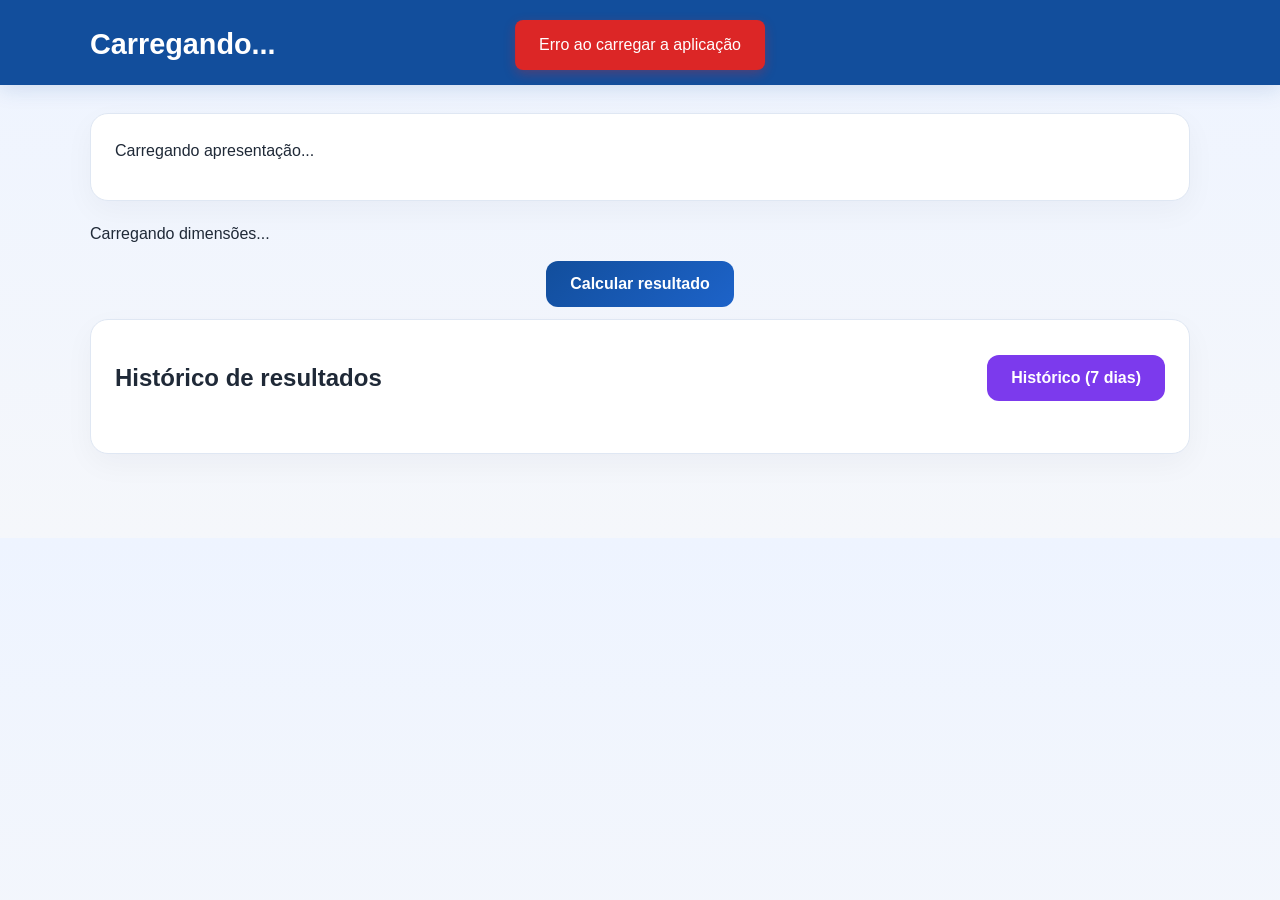
==== templates/index.html @ 53c9e231 "feat(app): add FastAPI app bootstrap" ====
<!DOCTYPE html>
<html lang="pt-BR">
  <head>
    <meta charset="UTF-8" />
    <meta name="viewport" content="width=device-width, initial-scale=1.0" />
    <title>Instrumento de Autodiagnóstico</title>
    <link rel="stylesheet" href="/static/style.css" />
  </head>
  <body>
    <header class="topbar">
      <div class="container">
        <h1 id="pageTitle">Carregando...</h1>
      </div>
    </header>

    <main class="container">
      <!-- Seção de apresentação -->
      <section class="intro card" id="presentationSection">
        <p>Carregando apresentação...</p>
      </section>

      <!-- Formulário de avaliação -->
      <form class="survey-form" id="surveyForm">
        <div id="dimensionsContainer">
          <p>Carregando dimensões...</p>
        </div>

        <div class="actions">
          <button type="submit" class="btn-submit">Calcular resultado</button>
        </div>
      </form>

      <!-- Seção de resultados -->
      <section class="card results-panel hidden" id="resultsPanel">
        <div class="results-header">
          <h2>Resultado por dimensão</h2>
          <div class="result-actions">
            <button class="btn-history" type="button" id="historyBtn">
              Histórico (7 dias)
            </button>
            <button class="btn-pdf" type="button" onclick="window.print()">
              Exportar para PDF
            </button>
          </div>
        </div>

        <div class="results-grid" id="resultsGrid">
          <!-- Resultados renderizados aqui -->
        </div>
      </section>

      <!-- Seção de recomendações -->
      <section class="card recommendations hidden" id="recommendationsPanel">
        <h2>Recomendações</h2>
        <ul id="recommendationsList">
          <!-- Recomendações renderizadas aqui -->
        </ul>
      </section>

      <!-- Histórico de resultados (vazio) -->
      <div class="card history-card" id="emptyHistoryCard">
        <div class="results-header">
          <h2>Histórico de resultados</h2>
          <button class="btn-history" type="button" id="historyBtnEmpty">
            Histórico (7 dias)
          </button>
        </div>
        <div id="historyListEmpty" class="history-list"></div>
      </div>

      <!-- Painel do histórico -->
      <section class="card history-card hidden" id="historyPanel">
        <div class="results-header">
          <h2>Histórico de resultados</h2>
          <button class="btn-pdf" type="button" id="clearHistoryBtn">
            Limpar histórico
          </button>
        </div>
        <div id="historyList" class="history-list"></div>
      </section>
    </main>

    <script src="/static/js/main.js"></script>
  </body>
</html>
---- static/style.css ----
:root {
  --bg: #f5f7fb;
  --panel: #ffffff;
  --primary: #124e9c;
  --primary-soft: #eaf2ff;
  --accent: #f59e0b;
  --text: #1f2937;
  --muted: #6b7280;
  --line: #dfe7f3;
}

* {
  box-sizing: border-box;
}

body {
  margin: 0;
  font-family: Arial, Helvetica, sans-serif;
  background: linear-gradient(180deg, #eef4ff 0%, var(--bg) 100%);
  color: var(--text);
}

.container {
  width: min(1100px, calc(100% - 32px));
  margin: 0 auto;
}

.topbar {
  background: var(--primary);
  color: #fff;
  padding: 28px 0 24px;
  box-shadow: 0 4px 20px rgba(18, 78, 156, 0.15);
}

.topbar h1 {
  margin: 0;
  font-size: clamp(1.8rem, 2vw, 2.5rem);
}

main {
  padding: 28px 0 60px;
}

.card {
  background: var(--panel);
  border: 1px solid var(--line);
  border-radius: 18px;
  box-shadow: 0 10px 30px rgba(15, 23, 42, 0.04);
  padding: 24px;
  margin-bottom: 24px;
}

.intro p {
  margin: 0 0 12px;
  line-height: 1.6;
  color: var(--text);
}

.dimension-block {
  padding: 26px 24px;
}

.dimension-header {
  display: flex;
  justify-content: space-between;
  align-items: center;
  gap: 16px;
  margin-bottom: 20px;
  border-bottom: 1px solid var(--line);
  padding-bottom: 14px;
}

.dimension-header h2 {
  margin: 0;
  font-size: 1.25rem;
}

.scale-legend {
  display: flex;
  flex-wrap: wrap;
  align-items: center;
  gap: 8px 12px;
  background: var(--primary-soft);
  border: 1px solid var(--line);
  border-radius: 12px;
  padding: 12px 16px;
  margin-bottom: 22px;
  color: var(--text);
  font-size: 0.92rem;
}

.scale-legend strong {
  color: var(--primary);
}

.scale-legend span {
  white-space: nowrap;
}

.score-badge {
  background: var(--primary-soft);
  color: var(--primary);
  border-radius: 999px;
  padding: 8px 12px;
  font-weight: 700;
  font-size: 0.82rem;
}

.question-item {
  display: grid;
  grid-template-columns: minmax(0, 1.6fr) minmax(240px, 0.9fr);
  gap: 18px;
  align-items: center;
  padding: 16px 0;
  border-bottom: 1px solid var(--line);
}

.question-item:last-child {
  border-bottom: 0;
}

.question-text {
  display: flex;
  gap: 8px;
  line-height: 1.5;
  color: var(--text);
}

.options {
  display: grid;
  grid-template-columns: repeat(5, minmax(52px, 1fr));
  gap: 8px;
}

.options label {
  display: flex;
  flex-direction: column;
  align-items: center;
  justify-content: center;
  gap: 6px;
  padding: 10px 8px;
  border: 1px solid var(--line);
  border-radius: 10px;
  background: #fafcff;
  cursor: pointer;
  transition: 0.2s ease;
}

.options input {
  accent-color: var(--primary);
}

.options label:hover {
  border-color: var(--primary);
  background: var(--primary-soft);
}

.actions {
  display: flex;
  justify-content: center;
  margin-top: 18px;
}

button {
  border: none;
  background: linear-gradient(135deg, var(--primary), #1d63c9);
  color: white;
  font-size: 1rem;
  font-weight: 700;
  border-radius: 12px;
  padding: 14px 24px;
  cursor: pointer;
  transition: transform 0.15s ease;
}

button:hover {
  transform: translateY(-1px);
}

.btn-pdf {
  background: #0f766e;
}

.btn-history {
  background: #7c3aed;
}

.result-actions {
  display: flex;
  gap: 12px;
  align-items: center;
}

.results-header {
  display: flex;
  justify-content: space-between;
  align-items: center;
  gap: 16px;
  margin-bottom: 18px;
}

.results-grid {
  display: grid;
  grid-template-columns: repeat(auto-fit, minmax(220px, 1fr));
  gap: 18px;
}

.result-item {
  display: flex;
  flex-direction: column;
  gap: 6px;
  background: #f8fbff;
  border: 1px solid var(--line);
  border-radius: 12px;
  padding: 18px;
}

.result-item .label {
  font-size: 0.82rem;
  color: var(--muted);
}

.result-item strong {
  font-size: 1.7rem;
  color: var(--primary);
}

.result-item small {
  font-size: 0.85rem;
  color: #0f172a;
}

.recommendations ul {
  margin: 0;
  padding-left: 20px;
  display: grid;
  gap: 12px;
  line-height: 1.6;
}

.history-card {
  margin-top: 12px;
}

.hidden {
  display: none;
}

.history-list {
  display: grid;
  gap: 12px;
}

.history-item {
  border: 1px solid var(--line);
  border-radius: 12px;
  padding: 14px 16px;
  background: #f8fafc;
}

.history-date {
  font-weight: 700;
  margin-bottom: 8px;
  color: var(--primary);
}

/* Estilos para referências */
.referencia {
  display: block;
  font-size: 0.75rem;
  color: var(--muted);
  margin-top: 4px;
  font-style: italic;
}

/* Estilos para mensagens de erro */
.error-message {
  position: fixed;
  top: 20px;
  left: 50%;
  transform: translateX(-50%);
  background: #dc2626;
  color: white;
  padding: 16px 24px;
  border-radius: 8px;
  box-shadow: 0 4px 12px rgba(220, 38, 38, 0.3);
  z-index: 9999;
  font-weight: 500;
  animation: slideDown 0.3s ease-out;
}

@keyframes slideDown {
  from {
    opacity: 0;
    transform: translateX(-50%) translateY(-20px);
  }
  to {
    opacity: 1;
    transform: translateX(-50%) translateY(0);
  }
}

/* Melhorias responsivas */
@media (max-width: 768px) {
  .question-item {
    grid-template-columns: 1fr;
  }

  .options {
    grid-template-columns: repeat(5, 1fr);
  }

  .result-actions {
    flex-direction: column;
  }

  button {
    padding: 12px 20px;
    font-size: 0.95rem;
  }

  .results-grid {
    grid-template-columns: 1fr;
  }

  .dimension-header {
    flex-direction: column;
    align-items: flex-start;
  }
}

/* Classe para texto vazio */
.empty-history {
  text-align: center;
  color: var(--muted);
  padding: 20px;
  font-style: italic;
}

.history-item ul {
  margin: 0;
  padding-left: 18px;
  display: grid;
  gap: 6px;
}

.empty-history {
  margin: 0;
  color: var(--muted);
}

@media (max-width: 720px) {
  .question-item {
    grid-template-columns: 1fr;
  }

  .dimension-header,
  .results-header,
  .result-actions {
    flex-direction: column;
    align-items: flex-start;
  }
}

@media print {
  body {
    background: white;
  }

  .topbar,
  .survey-form,
  .btn-pdf,
  .actions {
    display: none !important;
  }

  .card {
    box-shadow: none;
    border: 1px solid #ddd;
    page-break-inside: avoid;
  }
}
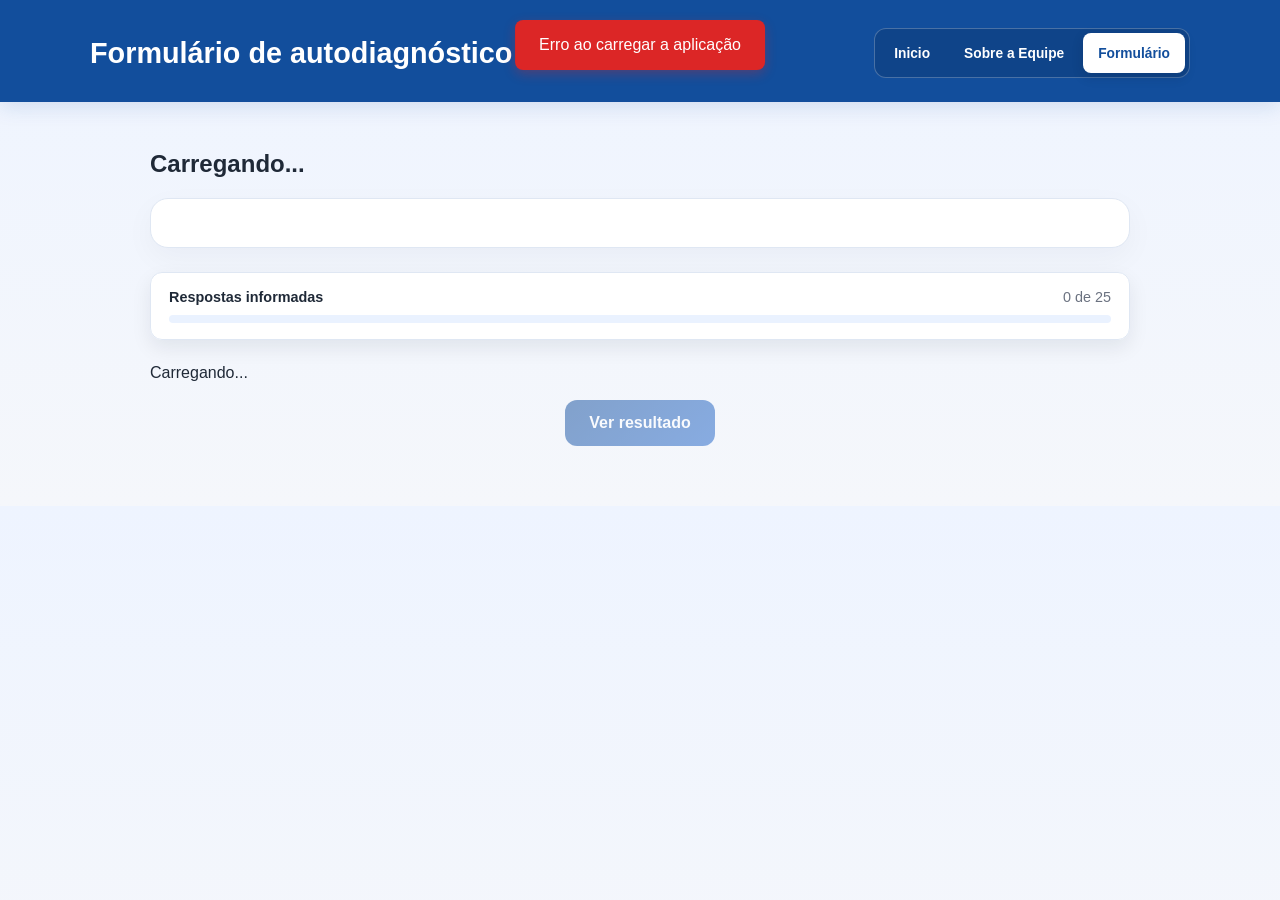
==== commit 9eaa8d9c: "feat(app): adicionar páginas de equipe e projeto, incluir imagens e atualizar estrutura do HTML" ====
--- a/templates/index.html
+++ b/templates/index.html
@@ -3,83 +3,88 @@
   <head>
     <meta charset="UTF-8" />
     <meta name="viewport" content="width=device-width, initial-scale=1.0" />
-    <title>Instrumento de Autodiagnóstico</title>
+    <title>Formulario | Autodiagnóstico de Liderança</title>
     <link rel="stylesheet" href="/static/style.css" />
   </head>
   <body>
     <header class="topbar">
-      <div class="container">
-        <h1 id="pageTitle">Carregando...</h1>
+      <div class="container topbar-row">
+        <div>
+          <h1>Formulário de autodiagnóstico</h1>
+        </div>
+        <nav class="page-nav">
+          <a href="/projeto">Inicio</a>
+          <a href="/equipe">Sobre a Equipe</a>
+          <a href="/autodiagnostico" aria-current="page">Formulário</a>
+        </nav>
       </div>
     </header>
-
-    <main class="container">
-      <!-- Seção de apresentação -->
-      <section class="intro card" id="presentationSection">
-        <p>Carregando apresentação...</p>
-      </section>
-
-      <!-- Formulário de avaliação -->
-      <form class="survey-form" id="surveyForm">
-        <div id="dimensionsContainer">
-          <p>Carregando dimensões...</p>
-        </div>
-
-        <div class="actions">
-          <button type="submit" class="btn-submit">Calcular resultado</button>
-        </div>
-      </form>
-
-      <!-- Seção de resultados -->
-      <section class="card results-panel hidden" id="resultsPanel">
-        <div class="results-header">
-          <h2>Resultado por dimensão</h2>
-          <div class="result-actions">
-            <button class="btn-history" type="button" id="historyBtn">
-              Histórico (7 dias)
-            </button>
-            <button class="btn-pdf" type="button" onclick="window.print()">
-              Exportar para PDF
+    <main class="container content-main">
+      <section class="form-session">
+        <h2 id="pageTitle">Carregando...</h2>
+        <section class="intro card" id="presentationSection"></section>
+        <form class="survey-form" id="surveyForm">
+          <div class="survey-progress" aria-live="polite">
+            <div class="progress-copy">
+              <strong>Respostas informadas</strong>
+              <span id="progressLabel">0 de 25</span>
+            </div>
+            <div class="progress-track" aria-hidden="true">
+              <span id="progressBar"></span>
+            </div>
+          </div>
+          <div id="dimensionsContainer">
+            <p>Carregando...</p>
+          </div>
+          <div class="actions">
+            <button type="submit" class="btn-submit" id="submitButton" disabled>
+              Ver resultado
             </button>
           </div>
-        </div>
-
-        <div class="results-grid" id="resultsGrid">
-          <!-- Resultados renderizados aqui -->
-        </div>
+        </form>
+        <section class="card results-panel hidden" id="resultsPanel" aria-live="polite">
+          <div class="results-header">
+            <div>
+              <p class="eyebrow">Panorama</p>
+              <h2>Resultado por dimensão</h2>
+            </div>
+            <button class="btn-secondary" type="button" id="restartButton">
+              Reiniciar
+            </button>
+          </div>
+          <div class="results-layout">
+            <div class="results-grid" id="resultsGrid"></div>
+            <div class="radar-wrap">
+              <canvas id="radarChart" width="520" height="420" aria-label="Gráfico radar das médias por dimensão"></canvas>
+            </div>
+          </div>
+          <div class="notice" id="natureNotice"></div>
+          <div class="result-actions">
+            <button class="btn-pdf" type="button" id="pdfButton">Exportar PDF</button>
+            <button class="btn-history" type="button" id="historyButton">Ver histórico</button>
+          </div>
+        </section>
+        <section class="card recommendations hidden" id="recommendationsPanel">
+          <p class="eyebrow">Próximos passos</p>
+          <h2>Sugestões de Desenvolvimento</h2>
+          <div id="recommendationsList"></div>
+        </section>
+        <section class="card history-card hidden" id="historyPanel">
+          <div class="results-header">
+            <div>
+              <p class="eyebrow">Registro local</p>
+              <h2>Histórico de testes</h2>
+            </div>
+            <button class="btn-secondary" type="button" id="clearHistoryButton">Limpar histórico</button>
+          </div>
+          <div class="history-list" id="historyList"></div>
+        </section>
+        <section class="print-report" id="printReport" aria-hidden="true">
+          <h1 id="printReportTitle"></h1>
+          <canvas id="printRadarChart" width="720" height="520" aria-label="Gráfico radar das médias por dimensão"></canvas>
+          <div id="printRecommendationsList"></div>
+        </section>
       </section>
-
-      <!-- Seção de recomendações -->
-      <section class="card recommendations hidden" id="recommendationsPanel">
-        <h2>Recomendações</h2>
-        <ul id="recommendationsList">
-          <!-- Recomendações renderizadas aqui -->
-        </ul>
-      </section>
-
-      <!-- Histórico de resultados (vazio) -->
-      <div class="card history-card" id="emptyHistoryCard">
-        <div class="results-header">
-          <h2>Histórico de resultados</h2>
-          <button class="btn-history" type="button" id="historyBtnEmpty">
-            Histórico (7 dias)
-          </button>
-        </div>
-        <div id="historyListEmpty" class="history-list"></div>
-      </div>
-
-      <!-- Painel do histórico -->
-      <section class="card history-card hidden" id="historyPanel">
-        <div class="results-header">
-          <h2>Histórico de resultados</h2>
-          <button class="btn-pdf" type="button" id="clearHistoryBtn">
-            Limpar histórico
-          </button>
-        </div>
-        <div id="historyList" class="history-list"></div>
-      </section>
-    </main>
-
-    <script src="/static/js/main.js"></script>
+    </main><script src="/static/js/main.js"></script>
   </body>
-</html>+</html>
--- a/static/style.css
+++ b/static/style.css
@@ -58,6 +58,7 @@
 
 .dimension-block {
   padding: 26px 24px;
+  border-top: 4px solid var(--primary);
 }
 
 .dimension-header {
@@ -107,6 +108,10 @@
 }
 
 .question-item {
+  min-width: 0;
+  margin: 0;
+  border: 0;
+  border-bottom: 1px solid var(--line);
   display: grid;
   grid-template-columns: minmax(0, 1.6fr) minmax(240px, 0.9fr);
   gap: 18px;
@@ -119,46 +124,128 @@
   border-bottom: 0;
 }
 
-.question-text {
-  display: flex;
-  gap: 8px;
-  line-height: 1.5;
-  color: var(--text);
-}
-
-.options {
-  display: grid;
-  grid-template-columns: repeat(5, minmax(52px, 1fr));
-  gap: 8px;
-}
-
 .options label {
-  display: flex;
+  position: relative;
+  display: flex;
+  width: 100%;
+  min-height: 68px;
+  padding: 8px 6px;
+  line-height: 1.3;
   flex-direction: column;
   align-items: center;
   justify-content: center;
   gap: 6px;
-  padding: 10px 8px;
-  border: 1px solid var(--line);
-  border-radius: 10px;
-  background: #fafcff;
+  border: 1px solid #d6e0ef;
+  border-radius: 12px;
+  background: linear-gradient(180deg, #ffffff 0%, #f7faff 100%);
   cursor: pointer;
-  transition: 0.2s ease;
+  transition: border-color 0.2s ease, background 0.2s ease, transform 0.2s ease, box-shadow 0.2s ease;
+}
+
+.options {
+  display: grid;
+  grid-template-columns: repeat(5, minmax(0, 1fr));
+  gap: 8px;
+}
+
+.options label:has(input:checked) {
+  border-color: var(--primary);
+  background: var(--primary);
+  color: white;
+  box-shadow: 0 6px 14px rgba(18, 78, 156, 0.22);
+}
+
+.options label span {
+  display: grid;
+  place-items: center;
+  width: 24px;
+  height: 24px;
+  border: 1px solid #b9cbe5;
+  border-radius: 50%;
+  background: #edf4ff;
+  color: var(--primary);
+  font-size: 0.85rem;
+  font-weight: 800;
+}
+
+.options label:has(input:checked) span {
+  border-color: rgba(255, 255, 255, 0.7);
+  background: white;
+  color: var(--primary);
+}
+
+.options label:has(input:checked) small {
+  color: rgba(255, 255, 255, 0.88);
 }
 
 .options input {
-  accent-color: var(--primary);
+  position: absolute;
+  width: 1px;
+  height: 1px;
+  opacity: 0;
+}
+
+.options label:focus-within {
+  outline: 3px solid rgba(245, 158, 11, 0.35);
+  outline-offset: 2px;
 }
 
 .options label:hover {
   border-color: var(--primary);
   background: var(--primary-soft);
+  transform: translateY(-2px);
+  box-shadow: 0 5px 12px rgba(18, 78, 156, 0.1);
+}
+
+.options label:has(input:checked):hover {
+  background: var(--primary);
 }
 
 .actions {
   display: flex;
   justify-content: center;
   margin-top: 18px;
+}
+
+.survey-progress {
+  position: sticky;
+  top: 12px;
+  z-index: 5;
+  margin: 0 0 24px;
+  padding: 16px 18px;
+  border: 1px solid var(--line);
+  border-radius: 12px;
+  background: rgba(255, 255, 255, 0.96);
+  box-shadow: 0 8px 20px rgba(15, 23, 42, 0.08);
+  backdrop-filter: blur(8px);
+}
+
+.progress-copy {
+  display: flex;
+  justify-content: space-between;
+  gap: 16px;
+  margin-bottom: 10px;
+  font-size: 0.9rem;
+}
+
+.progress-copy span {
+  color: var(--muted);
+}
+
+.progress-track {
+  height: 8px;
+  overflow: hidden;
+  border-radius: 999px;
+  background: var(--primary-soft);
+}
+
+.progress-track span {
+  display: block;
+  width: 0;
+  height: 100%;
+  border-radius: inherit;
+  background: var(--accent);
+  transition: width 0.2s ease;
 }
 
 button {
@@ -308,6 +395,17 @@
 
   .options {
     grid-template-columns: repeat(5, 1fr);
+    gap: 5px;
+  }
+
+  .options label {
+    min-height: 62px;
+    padding: 6px 3px;
+    font-size: 0.78rem;
+  }
+
+  .options label small {
+    font-size: 0.62rem;
   }
 
   .result-actions {
@@ -349,6 +447,34 @@
   color: var(--muted);
 }
 
+.print-report {
+  display: none;
+}
+
+.print-report h1 {
+  margin: 0 0 28px;
+  color: #124e9c;
+  font-size: 1.8rem;
+}
+
+.print-report canvas {
+  display: block;
+  width: 100%;
+  max-width: 720px;
+  height: auto;
+  margin: 0 auto 28px;
+}
+
+.print-report .suggestion {
+  border-bottom: 1px solid #dfe7f3;
+  padding: 12px 0;
+  page-break-inside: avoid;
+}
+
+.print-report .suggestion h3 {
+  margin: 0 0 6px;
+}
+
 @media (max-width: 720px) {
   .question-item {
     grid-template-columns: 1fr;
@@ -369,14 +495,421 @@
 
   .topbar,
   .survey-form,
-  .btn-pdf,
-  .actions {
+  .results-panel,
+  .recommendations,
+  .history-card {
     display: none !important;
   }
 
-  .card {
-    box-shadow: none;
-    border: 1px solid #ddd;
-    page-break-inside: avoid;
-  }
-}
+  .content-main,
+  .container,
+  .form-session {
+    width: 100%;
+    max-width: none;
+    margin: 0;
+    padding: 0;
+  }
+
+  .print-report {
+    display: block;
+    color: #1f2937;
+  }
+}
+
+.topbar-row {
+  display: flex;
+  justify-content: space-between;
+  align-items: center;
+  gap: 24px;
+}
+
+.eyebrow {
+  margin: 0 0 8px;
+  color: var(--accent);
+  font-size: 0.76rem;
+  font-weight: 800;
+  letter-spacing: 0.08em;
+  text-transform: uppercase;
+}
+
+.back-link {
+  color: white;
+  font-weight: 700;
+  text-decoration: none;
+  white-space: nowrap;
+}
+
+.page-nav {
+  display: flex;
+  flex-shrink: 0;
+  gap: 4px;
+  padding: 4px;
+  border: 1px solid rgba(255, 255, 255, 0.24);
+  border-radius: 12px;
+  background: rgba(0, 0, 0, 0.12);
+}
+
+.page-nav a {
+  display: inline-flex;
+  align-items: center;
+  justify-content: center;
+  min-height: 40px;
+  padding: 0 15px;
+  border-radius: 8px;
+  color: white;
+  font-size: 0.86rem;
+  font-weight: 700;
+  text-decoration: none;
+  transition: background 0.15s ease, color 0.15s ease, transform 0.15s ease;
+}
+
+.page-nav a:hover {
+  background: rgba(255, 255, 255, 0.14);
+  transform: translateY(-1px);
+}
+
+.page-nav a[aria-current="page"] {
+  background: #fff;
+  color: var(--primary);
+  box-shadow: 0 4px 12px rgba(15, 23, 42, 0.16);
+}
+
+.session {
+  padding: 48px 0;
+  scroll-margin-top: 20px;
+}
+
+.session > h2 {
+  margin: 0 0 24px;
+  color: var(--primary);
+  font-size: clamp(1.7rem, 4vw, 2.5rem);
+}
+
+.project-session {
+  padding-top: 56px;
+}
+
+.project-session > .btn-submit {
+  margin-top: 8px;
+}
+
+.page-actions {
+  display: flex;
+  flex-wrap: wrap;
+  gap: 14px;
+  align-items: center;
+  margin-top: 36px;
+  padding-top: 24px;
+  border-top: 1px solid var(--line);
+}
+
+.page-actions a {
+  min-width: 190px;
+  padding: 14px 22px;
+  border-radius: 10px;
+  text-align: center;
+  transition: transform 0.15s ease, box-shadow 0.15s ease;
+}
+
+.page-actions a:hover {
+  transform: translateY(-2px);
+  box-shadow: 0 8px 18px rgba(15, 23, 42, 0.12);
+}
+
+.section-lead {
+  max-width: 680px;
+  line-height: 1.7;
+}
+
+.team-session {
+  border-top: 1px solid var(--line);
+  border-bottom: 1px solid var(--line);
+}
+
+.team-grid {
+  display: grid;
+  gap: 20px;
+  margin-top: 32px;
+}
+
+.team-member {
+  display: grid;
+  grid-template-columns: 150px minmax(0, 1fr);
+  align-items: center;
+  gap: 28px;
+  padding: 28px;
+  border: 1px solid var(--line);
+  border-radius: 4px;
+  background: var(--panel);
+}
+
+.team-member h3 {
+  margin: 16px 0 4px;
+  color: var(--primary);
+}
+
+.team-member h2 {
+  margin: 0 0 6px;
+  color: var(--primary);
+  font-size: 1.45rem;
+}
+
+.team-member p {
+  margin: 0;
+  color: var(--muted);
+}
+
+.member-role {
+  font-size: 1.05rem;
+  margin-bottom: 18px !important;
+}
+
+.member-bio {
+  max-width: 670px;
+  line-height: 1.55;
+}
+
+[contenteditable="true"] {
+  outline: 2px dashed transparent;
+  outline-offset: 4px;
+  transition: outline-color 0.15s ease;
+}
+
+[contenteditable="true"]:hover,
+[contenteditable="true"]:focus {
+  outline-color: var(--accent);
+}
+
+.portrait {
+  display: grid;
+  place-items: center;
+  width: min(100%, 180px);
+  aspect-ratio: 1;
+  margin: 0;
+  overflow: hidden;
+  border: 2px dashed var(--primary);
+  border-radius: 50%;
+  background: var(--primary-soft);
+  color: var(--primary);
+  cursor: pointer;
+  font-size: 0.85rem;
+  font-weight: 700;
+  text-align: center;
+}
+
+.member-social {
+  display: flex;
+  gap: 10px;
+  margin-top: 20px;
+}
+
+.member-social a {
+  display: inline-grid;
+  place-items: center;
+  width: 40px;
+  height: 40px;
+  border: 1px solid #7b8794;
+  border-radius: 50%;
+  color: #7b8794;
+  font-size: 0.78rem;
+  font-weight: 700;
+  text-decoration: none;
+  transition: background 0.15s ease, color 0.15s ease;
+}
+
+.member-social a:hover {
+  background: var(--primary);
+  border-color: var(--primary);
+  color: white;
+}
+
+.portrait input {
+  position: absolute;
+  width: 1px;
+  height: 1px;
+  opacity: 0;
+}
+
+.portrait.has-image {
+  border-style: solid;
+  background-position: center;
+  background-size: cover;
+}
+
+.portrait.has-image span {
+  display: none;
+}
+
+.content-main {
+  max-width: 980px;
+}
+
+.content-article {
+  background: var(--panel);
+  border-left: 4px solid var(--accent);
+  padding: 34px clamp(22px, 5vw, 64px);
+  margin-bottom: 24px;
+}
+
+.content-article h2 {
+  margin: 34px 0 12px;
+  color: var(--primary);
+  font-size: 1.45rem;
+}
+
+.content-article p,
+.content-article li {
+  line-height: 1.75;
+}
+
+.content-article ul {
+  padding-left: 22px;
+}
+
+.cta-wrap {
+  margin: 38px 0 0;
+  text-align: center;
+}
+
+.btn-submit {
+  display: inline-block;
+  background: linear-gradient(135deg, var(--primary), #1d63c9);
+  color: white;
+  font-weight: 700;
+  text-decoration: none;
+}
+
+button:disabled {
+  cursor: not-allowed;
+  opacity: 0.5;
+  transform: none;
+}
+
+.btn-secondary {
+  background: transparent;
+  border: 1px solid var(--primary);
+  color: var(--primary);
+  font-weight: 700;
+  text-decoration: none;
+}
+
+.question-item legend {
+  display: block;
+  width: 100%;
+  line-height: 1.55;
+}
+
+.question-item legend small {
+  display: block;
+  margin-top: 8px;
+  color: var(--muted);
+  font-size: 0.78rem;
+  font-style: italic;
+  font-weight: normal;
+}
+
+.results-layout {
+  display: grid;
+  grid-template-columns: minmax(0, 1fr) minmax(320px, 0.9fr);
+  align-items: center;
+  gap: 24px;
+}
+
+.radar-wrap {
+  min-width: 0;
+  text-align: center;
+}
+
+.radar-wrap canvas {
+  display: block;
+  width: 100%;
+  height: auto;
+}
+
+.notice {
+  margin-top: 20px;
+  border-left: 4px solid var(--accent);
+  background: #fff7e8;
+  padding: 16px 18px;
+  line-height: 1.6;
+}
+
+.notice p {
+  margin-bottom: 0;
+}
+
+.suggestion {
+  border-top: 1px solid var(--line);
+  padding: 18px 0;
+}
+
+.suggestion h3 {
+  margin: 0 0 8px;
+  color: var(--primary);
+  font-size: 1rem;
+}
+
+.suggestion p {
+  margin: 0;
+  line-height: 1.6;
+}
+
+.references-block {
+  margin: 24px 0 48px;
+  background: var(--panel);
+  border: 1px solid var(--line);
+  padding: 18px 22px;
+}
+
+.references-block summary {
+  color: var(--primary);
+  cursor: pointer;
+  font-weight: 800;
+}
+
+.references-block ol {
+  display: grid;
+  gap: 10px;
+  line-height: 1.5;
+  padding-left: 22px;
+}
+
+@media (max-width: 720px) {
+  .topbar-row,
+  .results-layout {
+    display: block;
+  }
+
+  .page-nav {
+    width: 100%;
+    margin-top: 18px;
+  }
+
+  .page-nav a {
+    flex: 1;
+    padding: 0 8px;
+    font-size: 0.8rem;
+  }
+
+  .back-link {
+    display: inline-block;
+    margin-top: 18px;
+  }
+
+  .radar-wrap {
+    margin-top: 24px;
+  }
+
+  .team-grid {
+    grid-template-columns: 1fr;
+  }
+
+  .team-member {
+    grid-template-columns: 1fr;
+    gap: 20px;
+  }
+
+  .portrait {
+    margin: 0 auto;
+  }
+}
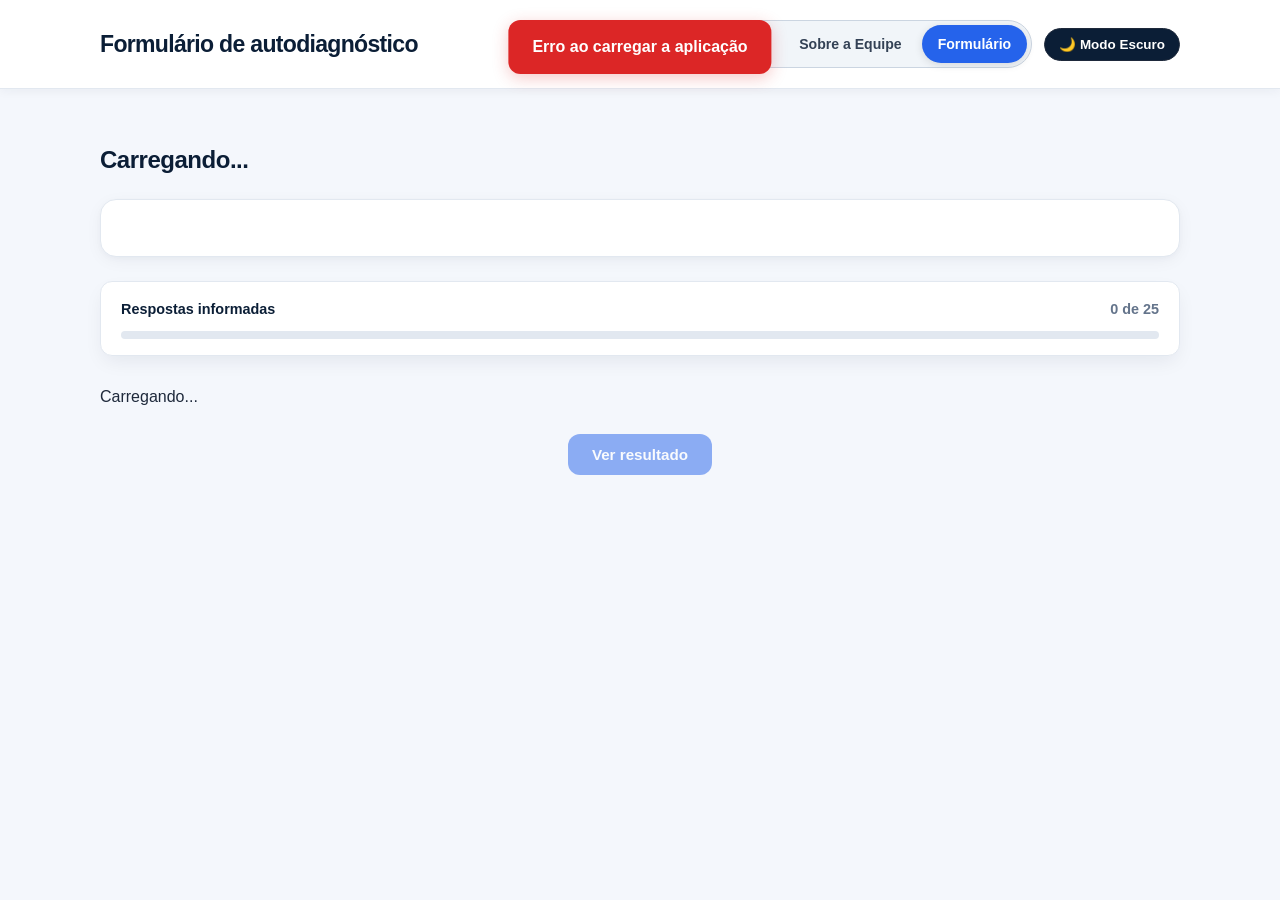
==== commit c4b33ec0: "feat: implement site-wide theme toggle and add UI documentation for styling and templates" ====
--- a/templates/index.html
+++ b/templates/index.html
@@ -1,90 +1,111 @@
 <!DOCTYPE html>
 <html lang="pt-BR">
-  <head>
-    <meta charset="UTF-8" />
-    <meta name="viewport" content="width=device-width, initial-scale=1.0" />
-    <title>Formulario | Autodiagnóstico de Liderança</title>
-    <link rel="stylesheet" href="/static/style.css" />
-  </head>
-  <body>
-    <header class="topbar">
-      <div class="container topbar-row">
-        <div>
-          <h1>Formulário de autodiagnóstico</h1>
+
+<head>
+  <meta charset="UTF-8" />
+  <meta name="viewport" content="width=device-width, initial-scale=1.0" />
+  <title>Formulario | Autodiagnóstico de Liderança</title>
+  <link rel="preconnect" href="https://fonts.googleapis.com">
+  <link rel="preconnect" href="https://fonts.gstatic.com" crossorigin>
+  <link rel="stylesheet" href="/static/style.css" />
+  <script>
+    (function () {
+      var savedTheme = localStorage.getItem('theme');
+      if (savedTheme) {
+        document.documentElement.setAttribute('data-theme', savedTheme);
+      } else if (window.matchMedia && window.matchMedia('(prefers-color-scheme: dark)').matches) {
+        document.documentElement.setAttribute('data-theme', 'dark');
+      }
+    })();
+  </script>
+</head>
+
+<body>
+  <header class="topbar">
+    <div class="container topbar-row">
+      <div>
+        <h1>Formulário de autodiagnóstico</h1>
+      </div>
+      <div class="topbar-actions">
+        <nav class="page-nav">
+          <a href="/inicio">Inicio</a>
+          <a href="/equipe">Sobre a Equipe</a>
+          <a href="/formulario" aria-current="page">Formulário</a>
+        </nav>
+        <button id="themeToggle" class="theme-toggle" type="button" aria-label="Alternar tema">🌙 Modo Escuro</button>
+      </div>
+    </div>
+  </header>
+  <main class="container content-main">
+    <section class="form-session">
+      <h2 id="pageTitle">Carregando...</h2>
+      <section class="intro card" id="presentationSection"></section>
+      <form class="survey-form" id="surveyForm">
+        <div class="survey-progress" aria-live="polite">
+          <div class="progress-copy">
+            <strong>Respostas informadas</strong>
+            <span id="progressLabel">0 de 25</span>
+          </div>
+          <div class="progress-track" aria-hidden="true">
+            <span id="progressBar"></span>
+          </div>
         </div>
-        <nav class="page-nav">
-          <a href="/projeto">Inicio</a>
-          <a href="/equipe">Sobre a Equipe</a>
-          <a href="/autodiagnostico" aria-current="page">Formulário</a>
-        </nav>
-      </div>
-    </header>
-    <main class="container content-main">
-      <section class="form-session">
-        <h2 id="pageTitle">Carregando...</h2>
-        <section class="intro card" id="presentationSection"></section>
-        <form class="survey-form" id="surveyForm">
-          <div class="survey-progress" aria-live="polite">
-            <div class="progress-copy">
-              <strong>Respostas informadas</strong>
-              <span id="progressLabel">0 de 25</span>
-            </div>
-            <div class="progress-track" aria-hidden="true">
-              <span id="progressBar"></span>
-            </div>
+        <div id="dimensionsContainer">
+          <p>Carregando...</p>
+        </div>
+        <div class="actions">
+          <button type="submit" class="btn-submit" id="submitButton" disabled>
+            Ver resultado
+          </button>
+        </div>
+      </form>
+      <section class="card results-panel hidden" id="resultsPanel" aria-live="polite">
+        <div class="results-header">
+          <div>
+            <p class="eyebrow">Panorama</p>
+            <h2>Resultado por dimensão</h2>
           </div>
-          <div id="dimensionsContainer">
-            <p>Carregando...</p>
+          <button class="btn-secondary" type="button" id="restartButton">
+            Reiniciar
+          </button>
+        </div>
+        <div class="results-layout">
+          <div class="results-grid" id="resultsGrid"></div>
+          <div class="radar-wrap">
+            <canvas id="radarChart" width="520" height="420"
+              aria-label="Gráfico radar das médias por dimensão"></canvas>
           </div>
-          <div class="actions">
-            <button type="submit" class="btn-submit" id="submitButton" disabled>
-              Ver resultado
-            </button>
+        </div>
+        <div class="notice" id="natureNotice"></div>
+        <div class="result-actions">
+          <button class="btn-pdf" type="button" id="pdfButton">Exportar PDF</button>
+          <button class="btn-history" type="button" id="historyButton">Ver histórico</button>
+        </div>
+      </section>
+      <section class="card recommendations hidden" id="recommendationsPanel">
+        <p class="eyebrow">Próximos passos</p>
+        <h2>Sugestões de Desenvolvimento</h2>
+        <div id="recommendationsList"></div>
+      </section>
+      <section class="card history-card hidden" id="historyPanel">
+        <div class="results-header">
+          <div>
+            <p class="eyebrow">Registro local</p>
+            <h2>Histórico de testes</h2>
           </div>
-        </form>
-        <section class="card results-panel hidden" id="resultsPanel" aria-live="polite">
-          <div class="results-header">
-            <div>
-              <p class="eyebrow">Panorama</p>
-              <h2>Resultado por dimensão</h2>
-            </div>
-            <button class="btn-secondary" type="button" id="restartButton">
-              Reiniciar
-            </button>
-          </div>
-          <div class="results-layout">
-            <div class="results-grid" id="resultsGrid"></div>
-            <div class="radar-wrap">
-              <canvas id="radarChart" width="520" height="420" aria-label="Gráfico radar das médias por dimensão"></canvas>
-            </div>
-          </div>
-          <div class="notice" id="natureNotice"></div>
-          <div class="result-actions">
-            <button class="btn-pdf" type="button" id="pdfButton">Exportar PDF</button>
-            <button class="btn-history" type="button" id="historyButton">Ver histórico</button>
-          </div>
-        </section>
-        <section class="card recommendations hidden" id="recommendationsPanel">
-          <p class="eyebrow">Próximos passos</p>
-          <h2>Sugestões de Desenvolvimento</h2>
-          <div id="recommendationsList"></div>
-        </section>
-        <section class="card history-card hidden" id="historyPanel">
-          <div class="results-header">
-            <div>
-              <p class="eyebrow">Registro local</p>
-              <h2>Histórico de testes</h2>
-            </div>
-            <button class="btn-secondary" type="button" id="clearHistoryButton">Limpar histórico</button>
-          </div>
-          <div class="history-list" id="historyList"></div>
-        </section>
-        <section class="print-report" id="printReport" aria-hidden="true">
-          <h1 id="printReportTitle"></h1>
-          <canvas id="printRadarChart" width="720" height="520" aria-label="Gráfico radar das médias por dimensão"></canvas>
-          <div id="printRecommendationsList"></div>
-        </section>
+          <button class="btn-secondary" type="button" id="clearHistoryButton">Limpar histórico</button>
+        </div>
+        <div class="history-list" id="historyList"></div>
       </section>
-    </main><script src="/static/js/main.js"></script>
-  </body>
-</html>
+      <section class="print-report" id="printReport" aria-hidden="true">
+        <h1 id="printReportTitle"></h1>
+        <canvas id="printRadarChart" width="720" height="520"
+          aria-label="Gráfico radar das médias por dimensão"></canvas>
+        <div id="printRecommendationsList"></div>
+      </section>
+    </section>
+  </main>
+  <script src="/static/js/main.js"></script>
+</body>
+
+</html>
--- a/static/style.css
+++ b/static/style.css
@@ -1,12 +1,115 @@
+/* ==========================================================================
+   Design System: Autodiagnóstico de Liderança em Gestão do Conhecimento
+   Tema: Azul Elegante (Modo Claro & Modo Escuro)
+   Tipografia: Plus Jakarta Sans & Inter
+   ========================================================================== */
+
+/* --------------------------------------------------------------------------
+   Tokens & Variáveis de Cores (Modo Claro Padrão)
+   -------------------------------------------------------------------------- */
 :root {
-  --bg: #f5f7fb;
+  --bg: #f4f7fc;
   --panel: #ffffff;
-  --primary: #124e9c;
-  --primary-soft: #eaf2ff;
-  --accent: #f59e0b;
-  --text: #1f2937;
-  --muted: #6b7280;
-  --line: #dfe7f3;
+  --topbar-bg: #ffffff;
+  --topbar-text: #0b1e36;
+  --topbar-border: #e2e8f0;
+  
+  --nav-bg: #f1f5f9;
+  --nav-border: #cbd5e1;
+  --nav-text: #334155;
+  --nav-hover: #e2e8f0;
+  --nav-active-bg: #2563eb;
+  --nav-active-text: #ffffff;
+  
+  --toggle-bg: #0b1e36;
+  --toggle-border: #1e293b;
+  --toggle-text: #ffffff;
+  --toggle-hover: #1e3a8a;
+  
+  --primary: #0b1e36;
+  --primary-accent: #2563eb;
+  --primary-hover: #1d4ed8;
+  --primary-soft: #eff6ff;
+  
+  --accent: #2563eb;
+  --accent-hover: #1d4ed8;
+  --accent-soft: #ebf2ff;
+  
+  --text: #1e293b;
+  --muted: #64748b;
+  --line: #e2e8f0;
+  
+  --input-bg: #ffffff;
+  --input-hover: #eff6ff;
+  --input-checked-bg: #2563eb;
+  --input-checked-text: #ffffff;
+  
+  --notice-bg: #eff6ff;
+  --notice-border: #2563eb;
+
+  --font-heading: 'Plus Jakarta Sans', -apple-system, BlinkMacSystemFont, 'Segoe UI', Roboto, sans-serif;
+  --font-body: 'Inter', -apple-system, BlinkMacSystemFont, 'Segoe UI', Roboto, sans-serif;
+
+  --radius-lg: 16px;
+  --radius-md: 12px;
+  --radius-sm: 8px;
+  --radius-pill: 9999px;
+
+  --shadow-sm: 0 1px 3px 0 rgba(11, 30, 54, 0.05);
+  --shadow-card: 0 4px 18px -2px rgba(11, 30, 54, 0.06), 0 2px 6px -1px rgba(11, 30, 54, 0.03);
+  --shadow-hover: 0 12px 24px -4px rgba(11, 30, 54, 0.12);
+  --shadow-topbar: 0 2px 10px 0 rgba(11, 30, 54, 0.05);
+  --shadow-sticky: 0 8px 20px -4px rgba(11, 30, 54, 0.08);
+}
+
+/* --------------------------------------------------------------------------
+   Tokens & Variáveis de Cores (Modo Escuro)
+   -------------------------------------------------------------------------- */
+[data-theme="dark"] {
+  --bg: #091322;
+  --panel: #112238;
+  --topbar-bg: #060e1a;
+  --topbar-text: #f1f5f9;
+  --topbar-border: rgba(255, 255, 255, 0.08);
+  
+  --nav-bg: rgba(255, 255, 255, 0.06);
+  --nav-border: rgba(255, 255, 255, 0.15);
+  --nav-text: rgba(255, 255, 255, 0.85);
+  --nav-hover: rgba(255, 255, 255, 0.14);
+  --nav-active-bg: #ffffff;
+  --nav-active-text: #0b1e36;
+  
+  --toggle-bg: rgba(255, 255, 255, 0.12);
+  --toggle-border: rgba(255, 255, 255, 0.2);
+  --toggle-text: #ffffff;
+  --toggle-hover: rgba(255, 255, 255, 0.22);
+  
+  --primary: #f1f5f9;
+  --primary-accent: #3b82f6;
+  --primary-hover: #60a5fa;
+  --primary-soft: #172c47;
+  
+  --accent: #3b82f6;
+  --accent-hover: #60a5fa;
+  --accent-soft: #142843;
+  
+  --text: #cbd5e1;
+  --muted: #94a3b8;
+  --line: rgba(255, 255, 255, 0.1);
+  
+  --input-bg: #172c47;
+  --input-hover: #1e3a5f;
+  --input-checked-bg: #2563eb;
+  --input-checked-text: #ffffff;
+  
+  --notice-bg: #132a48;
+  --notice-border: #3b82f6;
+
+  --shadow-sm: 0 2px 6px 0 rgba(0, 0, 0, 0.2);
+  --shadow-card: 0 10px 30px -5px rgba(0, 0, 0, 0.35);
+  --shadow-hover: 0 16px 32px -4px rgba(0, 0, 0, 0.5);
+  --shadow-topbar: 0 4px 20px 0 rgba(0, 0, 0, 0.4);
+  --shadow-sticky: 0 8px 24px 0 rgba(0, 0, 0, 0.35);
 }
 
 * {
@@ -15,50 +118,221 @@
 
 body {
   margin: 0;
-  font-family: Arial, Helvetica, sans-serif;
-  background: linear-gradient(180deg, #eef4ff 0%, var(--bg) 100%);
+  font-family: var(--font-body);
+  background: var(--bg);
   color: var(--text);
+  line-height: 1.6;
+  -webkit-font-smoothing: antialiased;
+  -moz-osx-font-smoothing: grayscale;
+  transition: background-color 0.25s ease, color 0.25s ease;
+}
+
+h1, h2, h3, h4, h5, h6 {
+  font-family: var(--font-heading);
+  color: var(--primary);
+  font-weight: 700;
+  letter-spacing: -0.02em;
 }
 
 .container {
-  width: min(1100px, calc(100% - 32px));
+  width: min(1080px, calc(100% - 32px));
   margin: 0 auto;
 }
 
+/* --------------------------------------------------------------------------
+   Topbar, Navegação & Toggle de Tema
+   -------------------------------------------------------------------------- */
 .topbar {
-  background: var(--primary);
-  color: #fff;
-  padding: 28px 0 24px;
-  box-shadow: 0 4px 20px rgba(18, 78, 156, 0.15);
+  background: var(--topbar-bg);
+  color: var(--topbar-text);
+  padding: 20px 0;
+  box-shadow: var(--shadow-topbar);
+  border-bottom: 1px solid var(--topbar-border);
+  transition: background-color 0.25s ease, border-color 0.25s ease, color 0.25s ease;
+}
+
+.topbar-row {
+  display: flex;
+  justify-content: space-between;
+  align-items: center;
+  gap: 20px;
 }
 
 .topbar h1 {
   margin: 0;
-  font-size: clamp(1.8rem, 2vw, 2.5rem);
-}
-
+  color: var(--topbar-text);
+  font-size: clamp(1.25rem, 1.8vw, 1.85rem);
+  font-weight: 800;
+  letter-spacing: -0.03em;
+  transition: color 0.25s ease;
+  white-space: nowrap;
+  overflow: hidden;
+  text-overflow: ellipsis;
+  flex: 1 1 auto;
+  min-width: 0;
+}
+
+.topbar-actions {
+  display: flex;
+  align-items: center;
+  gap: 12px;
+  flex-shrink: 0;
+}
+
+.page-nav {
+  display: flex;
+  flex-shrink: 0;
+  gap: 4px;
+  padding: 4px;
+  border: 1px solid var(--nav-border);
+  border-radius: var(--radius-pill);
+  background: var(--nav-bg);
+  transition: background-color 0.25s ease, border-color 0.25s ease;
+}
+
+.page-nav a {
+  display: inline-flex;
+  align-items: center;
+  justify-content: center;
+  min-height: 38px;
+  padding: 0 16px;
+  border-radius: var(--radius-pill);
+  color: var(--nav-text);
+  font-family: var(--font-heading);
+  font-size: 0.88rem;
+  font-weight: 600;
+  text-decoration: none;
+  transition: background 0.15s ease, color 0.15s ease;
+  white-space: nowrap;
+}
+
+.page-nav a:hover {
+  background: var(--nav-hover);
+}
+
+.page-nav a[aria-current="page"] {
+  background: var(--nav-active-bg);
+  color: var(--nav-active-text);
+  box-shadow: 0 2px 8px rgba(0, 0, 0, 0.12);
+}
+
+/* Botão Alternador de Tema */
+.theme-toggle {
+  display: inline-flex;
+  align-items: center;
+  justify-content: center;
+  min-width: 135px;
+  gap: 8px;
+  background: var(--toggle-bg);
+  border: 1px solid var(--toggle-border);
+  color: var(--toggle-text);
+  font-family: var(--font-heading);
+  font-size: 0.84rem;
+  font-weight: 600;
+  padding: 8px 14px;
+  border-radius: var(--radius-pill);
+  cursor: pointer;
+  transition: background 0.15s ease, transform 0.15s ease, border-color 0.15s ease;
+  user-select: none;
+  white-space: nowrap;
+  flex-shrink: 0;
+}
+
+.theme-toggle:hover {
+  background: var(--toggle-hover);
+  transform: translateY(-1px);
+}
+
+/* --------------------------------------------------------------------------
+   Layout & Cards de Conteúdo
+   -------------------------------------------------------------------------- */
 main {
-  padding: 28px 0 60px;
+  padding: 32px 0 64px;
 }
 
 .card {
   background: var(--panel);
   border: 1px solid var(--line);
-  border-radius: 18px;
-  box-shadow: 0 10px 30px rgba(15, 23, 42, 0.04);
-  padding: 24px;
+  border-radius: var(--radius-lg);
+  box-shadow: var(--shadow-card);
+  padding: 28px;
   margin-bottom: 24px;
+  transition: background-color 0.25s ease, border-color 0.25s ease, box-shadow 0.2s ease, transform 0.2s ease;
+}
+
+.card:hover {
+  box-shadow: var(--shadow-hover);
 }
 
 .intro p {
-  margin: 0 0 12px;
-  line-height: 1.6;
+  margin: 0 0 14px;
+  line-height: 1.7;
   color: var(--text);
+  font-size: 1rem;
+}
+
+.eyebrow {
+  margin: 0 0 6px;
+  color: var(--accent);
+  font-family: var(--font-heading);
+  font-size: 0.78rem;
+  font-weight: 800;
+  letter-spacing: 0.08em;
+  text-transform: uppercase;
+}
+
+/* --------------------------------------------------------------------------
+   Formulário de Avaliação e Escala Likert
+   -------------------------------------------------------------------------- */
+.survey-progress {
+  position: sticky;
+  top: 16px;
+  z-index: 10;
+  margin: 0 0 28px;
+  padding: 16px 20px;
+  border: 1px solid var(--line);
+  border-radius: var(--radius-md);
+  background: var(--panel);
+  box-shadow: var(--shadow-sticky);
+  backdrop-filter: blur(12px);
+  transition: background-color 0.25s ease, border-color 0.25s ease;
+}
+
+.progress-copy {
+  display: flex;
+  justify-content: space-between;
+  gap: 16px;
+  margin-bottom: 10px;
+  font-family: var(--font-heading);
+  font-size: 0.9rem;
+  font-weight: 700;
+  color: var(--primary);
+}
+
+.progress-copy span {
+  color: var(--muted);
+  font-weight: 600;
+}
+
+.progress-track {
+  height: 8px;
+  overflow: hidden;
+  border-radius: var(--radius-pill);
+  background: var(--line);
+}
+
+.progress-track span {
+  display: block;
+  width: 0;
+  height: 100%;
+  border-radius: inherit;
+  background: var(--accent);
+  transition: width 0.3s ease;
 }
 
 .dimension-block {
-  padding: 26px 24px;
-  border-top: 4px solid var(--primary);
+  padding: 28px;
+  border-top: 3px solid var(--accent);
 }
 
 .dimension-header {
@@ -74,24 +348,26 @@
 .dimension-header h2 {
   margin: 0;
   font-size: 1.25rem;
+  color: var(--primary);
 }
 
 .scale-legend {
   display: flex;
   flex-wrap: wrap;
   align-items: center;
-  gap: 8px 12px;
+  gap: 10px 14px;
   background: var(--primary-soft);
   border: 1px solid var(--line);
-  border-radius: 12px;
-  padding: 12px 16px;
-  margin-bottom: 22px;
+  border-radius: var(--radius-md);
+  padding: 12px 18px;
+  margin-bottom: 24px;
   color: var(--text);
-  font-size: 0.92rem;
+  font-size: 0.9rem;
 }
 
 .scale-legend strong {
-  color: var(--primary);
+  color: var(--accent);
+  font-family: var(--font-heading);
 }
 
 .scale-legend span {
@@ -99,12 +375,14 @@
 }
 
 .score-badge {
-  background: var(--primary-soft);
-  color: var(--primary);
-  border-radius: 999px;
-  padding: 8px 12px;
+  background: var(--accent-soft);
+  color: var(--accent);
+  border: 1px solid var(--line);
+  border-radius: var(--radius-pill);
+  padding: 4px 12px;
+  font-family: var(--font-heading);
   font-weight: 700;
-  font-size: 0.82rem;
+  font-size: 0.8rem;
 }
 
 .question-item {
@@ -113,33 +391,22 @@
   border: 0;
   border-bottom: 1px solid var(--line);
   display: grid;
-  grid-template-columns: minmax(0, 1.6fr) minmax(240px, 0.9fr);
-  gap: 18px;
-  align-items: center;
-  padding: 16px 0;
-  border-bottom: 1px solid var(--line);
+  grid-template-columns: minmax(0, 1.6fr) minmax(260px, 0.9fr);
+  gap: 20px;
+  align-items: center;
+  padding: 18px 0;
 }
 
 .question-item:last-child {
   border-bottom: 0;
 }
 
-.options label {
-  position: relative;
-  display: flex;
+.question-item legend {
+  display: block;
   width: 100%;
-  min-height: 68px;
-  padding: 8px 6px;
-  line-height: 1.3;
-  flex-direction: column;
-  align-items: center;
-  justify-content: center;
-  gap: 6px;
-  border: 1px solid #d6e0ef;
-  border-radius: 12px;
-  background: linear-gradient(180deg, #ffffff 0%, #f7faff 100%);
-  cursor: pointer;
-  transition: border-color 0.2s ease, background 0.2s ease, transform 0.2s ease, box-shadow 0.2s ease;
+  line-height: 1.6;
+  font-size: 0.96rem;
+  color: var(--text);
 }
 
 .options {
@@ -148,11 +415,23 @@
   gap: 8px;
 }
 
-.options label:has(input:checked) {
-  border-color: var(--primary);
-  background: var(--primary);
-  color: white;
-  box-shadow: 0 6px 14px rgba(18, 78, 156, 0.22);
+.options label {
+  position: relative;
+  display: flex;
+  width: 100%;
+  min-height: 64px;
+  padding: 8px 4px;
+  line-height: 1.3;
+  flex-direction: column;
+  align-items: center;
+  justify-content: center;
+  gap: 6px;
+  border: 1px solid var(--line);
+  border-radius: var(--radius-md);
+  background: var(--input-bg);
+  color: var(--text);
+  cursor: pointer;
+  transition: border-color 0.15s ease, background 0.15s ease, transform 0.15s ease;
 }
 
 .options label span {
@@ -160,22 +439,20 @@
   place-items: center;
   width: 24px;
   height: 24px;
-  border: 1px solid #b9cbe5;
+  border: 1px solid var(--line);
   border-radius: 50%;
-  background: #edf4ff;
+  background: var(--bg);
   color: var(--primary);
-  font-size: 0.85rem;
-  font-weight: 800;
-}
-
-.options label:has(input:checked) span {
-  border-color: rgba(255, 255, 255, 0.7);
-  background: white;
-  color: var(--primary);
-}
-
-.options label:has(input:checked) small {
-  color: rgba(255, 255, 255, 0.88);
+  font-family: var(--font-heading);
+  font-size: 0.82rem;
+  font-weight: 700;
+}
+
+.options label small {
+  font-size: 0.72rem;
+  color: var(--muted);
+  text-align: center;
+  font-weight: 500;
 }
 
 .options input {
@@ -185,194 +462,400 @@
   opacity: 0;
 }
 
-.options label:focus-within {
-  outline: 3px solid rgba(245, 158, 11, 0.35);
+.options label:hover {
+  border-color: var(--accent);
+  background: var(--input-hover);
+  transform: translateY(-1px);
+}
+
+.options label:has(input:checked) {
+  border-color: var(--input-checked-bg);
+  background: var(--input-checked-bg);
+  color: var(--input-checked-text);
+}
+
+.options label:has(input:checked) span {
+  border-color: #ffffff;
+  background: #ffffff;
+  color: var(--input-checked-bg);
+}
+
+.options label:has(input:checked) small {
+  color: rgba(255, 255, 255, 0.9);
+}
+
+.options label:focus-within,
+button:focus-visible,
+a:focus-visible {
+  outline: 2px solid var(--accent);
   outline-offset: 2px;
 }
 
-.options label:hover {
-  border-color: var(--primary);
+/* --------------------------------------------------------------------------
+   Botões & Ações
+   -------------------------------------------------------------------------- */
+.actions {
+  display: flex;
+  justify-content: center;
+  margin-top: 24px;
+}
+
+button, .btn-submit {
+  display: inline-flex;
+  align-items: center;
+  justify-content: center;
+  border: none;
+  background: var(--accent);
+  color: #ffffff;
+  font-family: var(--font-heading);
+  font-size: 0.95rem;
+  font-weight: 700;
+  border-radius: var(--radius-md);
+  padding: 12px 24px;
+  cursor: pointer;
+  transition: background 0.15s ease, transform 0.15s ease;
+  text-decoration: none;
+}
+
+button:hover, .btn-submit:hover {
+  background: var(--accent-hover);
+  transform: translateY(-1px);
+}
+
+button:active, .btn-submit:active {
+  transform: translateY(0);
+}
+
+button:disabled {
+  cursor: not-allowed;
+  opacity: 0.5;
+  transform: none;
+}
+
+.btn-secondary {
+  background: transparent;
+  border: 1px solid var(--line);
+  color: var(--primary);
+}
+
+.btn-secondary:hover {
   background: var(--primary-soft);
-  transform: translateY(-2px);
-  box-shadow: 0 5px 12px rgba(18, 78, 156, 0.1);
-}
-
-.options label:has(input:checked):hover {
-  background: var(--primary);
-}
-
-.actions {
-  display: flex;
-  justify-content: center;
-  margin-top: 18px;
-}
-
-.survey-progress {
-  position: sticky;
-  top: 12px;
-  z-index: 5;
-  margin: 0 0 24px;
-  padding: 16px 18px;
-  border: 1px solid var(--line);
-  border-radius: 12px;
-  background: rgba(255, 255, 255, 0.96);
-  box-shadow: 0 8px 20px rgba(15, 23, 42, 0.08);
-  backdrop-filter: blur(8px);
-}
-
-.progress-copy {
-  display: flex;
-  justify-content: space-between;
-  gap: 16px;
-  margin-bottom: 10px;
-  font-size: 0.9rem;
-}
-
-.progress-copy span {
-  color: var(--muted);
-}
-
-.progress-track {
-  height: 8px;
-  overflow: hidden;
-  border-radius: 999px;
-  background: var(--primary-soft);
-}
-
-.progress-track span {
-  display: block;
-  width: 0;
-  height: 100%;
-  border-radius: inherit;
-  background: var(--accent);
-  transition: width 0.2s ease;
-}
-
-button {
-  border: none;
-  background: linear-gradient(135deg, var(--primary), #1d63c9);
-  color: white;
-  font-size: 1rem;
-  font-weight: 700;
-  border-radius: 12px;
-  padding: 14px 24px;
-  cursor: pointer;
-  transition: transform 0.15s ease;
-}
-
-button:hover {
-  transform: translateY(-1px);
+  border-color: var(--line);
 }
 
 .btn-pdf {
   background: #0f766e;
 }
 
+.btn-pdf:hover {
+  background: #0d9488;
+}
+
 .btn-history {
-  background: #7c3aed;
+  background: #475569;
+}
+
+.btn-history:hover {
+  background: #334155;
 }
 
 .result-actions {
   display: flex;
   gap: 12px;
   align-items: center;
-}
-
+  margin-top: 20px;
+}
+
+.page-actions {
+  display: flex;
+  flex-wrap: wrap;
+  gap: 14px;
+  align-items: center;
+  margin-top: 36px;
+  padding-top: 24px;
+  border-top: 1px solid var(--line);
+}
+
+/* --------------------------------------------------------------------------
+   Resultados e Gráfico Radar
+   -------------------------------------------------------------------------- */
 .results-header {
   display: flex;
   justify-content: space-between;
   align-items: center;
   gap: 16px;
-  margin-bottom: 18px;
+  margin-bottom: 20px;
+}
+
+.results-layout {
+  display: grid;
+  grid-template-columns: minmax(0, 1fr) minmax(320px, 0.9fr);
+  align-items: center;
+  gap: 24px;
 }
 
 .results-grid {
   display: grid;
-  grid-template-columns: repeat(auto-fit, minmax(220px, 1fr));
-  gap: 18px;
+  grid-template-columns: repeat(auto-fit, minmax(190px, 1fr));
+  gap: 14px;
 }
 
 .result-item {
   display: flex;
   flex-direction: column;
-  gap: 6px;
-  background: #f8fbff;
-  border: 1px solid var(--line);
-  border-radius: 12px;
-  padding: 18px;
+  gap: 4px;
+  background: var(--bg);
+  border: 1px solid var(--line);
+  border-radius: var(--radius-md);
+  padding: 16px;
 }
 
 .result-item .label {
   font-size: 0.82rem;
   color: var(--muted);
+  font-weight: 500;
 }
 
 .result-item strong {
-  font-size: 1.7rem;
+  font-family: var(--font-heading);
+  font-size: 1.8rem;
+  color: var(--accent);
+  font-weight: 800;
+}
+
+.result-item small {
+  font-size: 0.84rem;
+  color: var(--text);
+  font-weight: 600;
+}
+
+.radar-wrap {
+  min-width: 0;
+  text-align: center;
+}
+
+.radar-wrap canvas {
+  display: block;
+  width: 100%;
+  height: auto;
+}
+
+.notice {
+  margin-top: 20px;
+  border-left: 4px solid var(--notice-border);
+  background: var(--notice-bg);
+  border-radius: 0 var(--radius-sm) var(--radius-sm) 0;
+  padding: 16px 18px;
+  line-height: 1.6;
+}
+
+.notice p {
+  margin-bottom: 0;
+}
+
+.suggestion {
+  border-top: 1px solid var(--line);
+  padding: 18px 0;
+}
+
+.suggestion h3 {
+  margin: 0 0 6px;
   color: var(--primary);
-}
-
-.result-item small {
-  font-size: 0.85rem;
-  color: #0f172a;
-}
-
-.recommendations ul {
+  font-size: 1rem;
+}
+
+.suggestion p {
+  margin: 0;
+  line-height: 1.6;
+  color: var(--muted);
+}
+
+/* --------------------------------------------------------------------------
+   Histórico Local
+   -------------------------------------------------------------------------- */
+.history-card {
+  margin-top: 24px;
+}
+
+.hidden {
+  display: none !important;
+}
+
+.history-list {
+  display: grid;
+  gap: 12px;
+}
+
+.history-item {
+  border: 1px solid var(--line);
+  border-radius: var(--radius-md);
+  padding: 16px;
+  background: var(--panel);
+}
+
+.history-date {
+  font-family: var(--font-heading);
+  font-weight: 700;
+  margin-bottom: 8px;
+  color: var(--accent);
+}
+
+.history-item ul {
   margin: 0;
   padding-left: 20px;
   display: grid;
-  gap: 12px;
+  gap: 6px;
+}
+
+.empty-history {
+  text-align: center;
+  color: var(--muted);
+  padding: 20px;
+  font-style: italic;
+}
+
+/* --------------------------------------------------------------------------
+   Página da Equipe & Artigos de Conteúdo
+   -------------------------------------------------------------------------- */
+.section-lead {
+  font-size: 1.05rem;
+  color: var(--muted);
+  margin-bottom: 24px;
+}
+
+.team-grid {
+  display: grid;
+  gap: 20px;
+  margin-top: 20px;
+}
+
+.team-member {
+  display: grid;
+  grid-template-columns: 130px minmax(0, 1fr);
+  align-items: center;
+  gap: 24px;
+  padding: 28px;
+  border: 1px solid var(--line);
+  border-radius: var(--radius-lg);
+  background: var(--panel);
+  box-shadow: var(--shadow-card);
+}
+
+.team-member h2 {
+  margin: 0 0 4px;
+  color: var(--primary);
+  font-size: 1.4rem;
+}
+
+.member-role {
+  font-family: var(--font-heading);
+  color: var(--accent);
+  font-weight: 700;
+  font-size: 0.92rem;
+  margin-bottom: 10px !important;
+}
+
+.member-bio {
+  color: var(--muted);
   line-height: 1.6;
-}
-
-.history-card {
-  margin-top: 12px;
-}
-
-.hidden {
+  font-size: 0.92rem;
+}
+
+.portrait {
+  display: grid;
+  place-items: center;
+  width: 120px;
+  height: 120px;
+  margin: 0 auto;
+  overflow: hidden;
+  border: 2px solid var(--line);
+  border-radius: 50%;
+  background: var(--bg);
+  color: var(--muted);
+}
+
+.portrait.has-image {
+  background-position: center;
+  background-size: cover;
+}
+
+.portrait.has-image span {
   display: none;
 }
 
-.history-list {
-  display: grid;
-  gap: 12px;
-}
-
-.history-item {
-  border: 1px solid var(--line);
-  border-radius: 12px;
-  padding: 14px 16px;
-  background: #f8fafc;
-}
-
-.history-date {
+.member-social {
+  display: flex;
+  gap: 8px;
+  margin-top: 16px;
+}
+
+.member-social a {
+  display: inline-grid;
+  place-items: center;
+  width: 36px;
+  height: 36px;
+  border: 1px solid var(--line);
+  border-radius: 50%;
+  background: var(--bg);
+  color: var(--muted);
+  font-size: 0.82rem;
   font-weight: 700;
-  margin-bottom: 8px;
+  text-decoration: none;
+  transition: background 0.15s ease, color 0.15s ease;
+}
+
+.member-social a:hover {
+  background: var(--accent);
+  border-color: var(--accent);
+  color: #ffffff;
+}
+
+.content-article {
+  background: var(--panel);
+  border: 1px solid var(--line);
+  border-left: 4px solid var(--accent);
+  border-radius: var(--radius-lg);
+  box-shadow: var(--shadow-card);
+  padding: 36px clamp(20px, 4vw, 56px);
+  margin-bottom: 24px;
+}
+
+.content-article h2 {
+  margin: 32px 0 12px;
   color: var(--primary);
-}
-
-/* Estilos para referências */
-.referencia {
-  display: block;
-  font-size: 0.75rem;
-  color: var(--muted);
-  margin-top: 4px;
-  font-style: italic;
-}
-
-/* Estilos para mensagens de erro */
+  font-size: 1.4rem;
+}
+
+.content-article h2:first-of-type {
+  margin-top: 0;
+}
+
+.content-article p,
+.content-article li {
+  line-height: 1.7;
+  color: var(--text);
+}
+
+.content-article ul {
+  padding-left: 20px;
+}
+
+/* --------------------------------------------------------------------------
+   Notificações e Mensagens de Erro
+   -------------------------------------------------------------------------- */
 .error-message {
   position: fixed;
   top: 20px;
   left: 50%;
   transform: translateX(-50%);
   background: #dc2626;
-  color: white;
-  padding: 16px 24px;
-  border-radius: 8px;
-  box-shadow: 0 4px 12px rgba(220, 38, 38, 0.3);
+  color: #ffffff;
+  padding: 14px 24px;
+  border-radius: var(--radius-md);
+  box-shadow: 0 4px 16px rgba(220, 38, 38, 0.25);
   z-index: 9999;
-  font-weight: 500;
+  font-family: var(--font-heading);
+  font-weight: 600;
   animation: slideDown 0.3s ease-out;
 }
 
@@ -387,8 +870,25 @@
   }
 }
 
-/* Melhorias responsivas */
+/* --------------------------------------------------------------------------
+   Responsividade
+   -------------------------------------------------------------------------- */
 @media (max-width: 768px) {
+  .topbar-row {
+    flex-direction: column;
+    align-items: flex-start;
+    gap: 14px;
+  }
+
+  .topbar h1 {
+    white-space: normal;
+  }
+
+  .topbar-actions {
+    width: 100%;
+    justify-content: space-between;
+  }
+
   .question-item {
     grid-template-columns: 1fr;
   }
@@ -399,22 +899,12 @@
   }
 
   .options label {
-    min-height: 62px;
-    padding: 6px 3px;
-    font-size: 0.78rem;
-  }
-
-  .options label small {
-    font-size: 0.62rem;
+    min-height: 58px;
+    padding: 4px 2px;
   }
 
   .result-actions {
     flex-direction: column;
-  }
-
-  button {
-    padding: 12px 20px;
-    font-size: 0.95rem;
   }
 
   .results-grid {
@@ -425,85 +915,61 @@
     flex-direction: column;
     align-items: flex-start;
   }
-}
-
-/* Classe para texto vazio */
-.empty-history {
-  text-align: center;
-  color: var(--muted);
-  padding: 20px;
-  font-style: italic;
-}
-
-.history-item ul {
-  margin: 0;
-  padding-left: 18px;
-  display: grid;
-  gap: 6px;
-}
-
-.empty-history {
-  margin: 0;
-  color: var(--muted);
-}
-
+
+  .team-member {
+    grid-template-columns: 1fr;
+    gap: 18px;
+    text-align: center;
+  }
+
+  .member-social {
+    justify-content: center;
+  }
+}
+
+@media (max-width: 720px) {
+  .results-layout {
+    display: flex;
+    flex-direction: column;
+    align-items: flex-start;
+  }
+
+  .page-nav {
+    width: 100%;
+    justify-content: space-around;
+  }
+
+  .page-nav a {
+    flex: 1;
+    padding: 0 8px;
+    font-size: 0.82rem;
+  }
+}
+
+/* --------------------------------------------------------------------------
+   Estilização para Impressão (@media print)
+   -------------------------------------------------------------------------- */
 .print-report {
   display: none;
 }
 
-.print-report h1 {
-  margin: 0 0 28px;
-  color: #124e9c;
-  font-size: 1.8rem;
-}
-
-.print-report canvas {
-  display: block;
-  width: 100%;
-  max-width: 720px;
-  height: auto;
-  margin: 0 auto 28px;
-}
-
-.print-report .suggestion {
-  border-bottom: 1px solid #dfe7f3;
-  padding: 12px 0;
-  page-break-inside: avoid;
-}
-
-.print-report .suggestion h3 {
-  margin: 0 0 6px;
-}
-
-@media (max-width: 720px) {
-  .question-item {
-    grid-template-columns: 1fr;
-  }
-
-  .dimension-header,
-  .results-header,
-  .result-actions {
-    flex-direction: column;
-    align-items: flex-start;
-  }
-}
-
 @media print {
   body {
-    background: white;
+    background: #ffffff;
+    color: #000000;
   }
 
   .topbar,
   .survey-form,
   .results-panel,
   .recommendations,
-  .history-card {
+  .history-card,
+  .page-actions {
     display: none !important;
   }
 
   .content-main,
-  .container,
-  .form-session {
+  .container {
     width: 100%;
     max-width: none;
     margin: 0;
@@ -512,404 +978,26 @@
 
   .print-report {
     display: block;
-    color: #1f2937;
-  }
-}
-
-.topbar-row {
-  display: flex;
-  justify-content: space-between;
-  align-items: center;
-  gap: 24px;
-}
-
-.eyebrow {
-  margin: 0 0 8px;
-  color: var(--accent);
-  font-size: 0.76rem;
-  font-weight: 800;
-  letter-spacing: 0.08em;
-  text-transform: uppercase;
-}
-
-.back-link {
-  color: white;
-  font-weight: 700;
-  text-decoration: none;
-  white-space: nowrap;
-}
-
-.page-nav {
-  display: flex;
-  flex-shrink: 0;
-  gap: 4px;
-  padding: 4px;
-  border: 1px solid rgba(255, 255, 255, 0.24);
-  border-radius: 12px;
-  background: rgba(0, 0, 0, 0.12);
-}
-
-.page-nav a {
-  display: inline-flex;
-  align-items: center;
-  justify-content: center;
-  min-height: 40px;
-  padding: 0 15px;
-  border-radius: 8px;
-  color: white;
-  font-size: 0.86rem;
-  font-weight: 700;
-  text-decoration: none;
-  transition: background 0.15s ease, color 0.15s ease, transform 0.15s ease;
-}
-
-.page-nav a:hover {
-  background: rgba(255, 255, 255, 0.14);
-  transform: translateY(-1px);
-}
-
-.page-nav a[aria-current="page"] {
-  background: #fff;
-  color: var(--primary);
-  box-shadow: 0 4px 12px rgba(15, 23, 42, 0.16);
-}
-
-.session {
-  padding: 48px 0;
-  scroll-margin-top: 20px;
-}
-
-.session > h2 {
-  margin: 0 0 24px;
-  color: var(--primary);
-  font-size: clamp(1.7rem, 4vw, 2.5rem);
-}
-
-.project-session {
-  padding-top: 56px;
-}
-
-.project-session > .btn-submit {
-  margin-top: 8px;
-}
-
-.page-actions {
-  display: flex;
-  flex-wrap: wrap;
-  gap: 14px;
-  align-items: center;
-  margin-top: 36px;
-  padding-top: 24px;
-  border-top: 1px solid var(--line);
-}
-
-.page-actions a {
-  min-width: 190px;
-  padding: 14px 22px;
-  border-radius: 10px;
-  text-align: center;
-  transition: transform 0.15s ease, box-shadow 0.15s ease;
-}
-
-.page-actions a:hover {
-  transform: translateY(-2px);
-  box-shadow: 0 8px 18px rgba(15, 23, 42, 0.12);
-}
-
-.section-lead {
-  max-width: 680px;
-  line-height: 1.7;
-}
-
-.team-session {
-  border-top: 1px solid var(--line);
-  border-bottom: 1px solid var(--line);
-}
-
-.team-grid {
-  display: grid;
-  gap: 20px;
-  margin-top: 32px;
-}
-
-.team-member {
-  display: grid;
-  grid-template-columns: 150px minmax(0, 1fr);
-  align-items: center;
-  gap: 28px;
-  padding: 28px;
-  border: 1px solid var(--line);
-  border-radius: 4px;
-  background: var(--panel);
-}
-
-.team-member h3 {
-  margin: 16px 0 4px;
-  color: var(--primary);
-}
-
-.team-member h2 {
-  margin: 0 0 6px;
-  color: var(--primary);
-  font-size: 1.45rem;
-}
-
-.team-member p {
-  margin: 0;
-  color: var(--muted);
-}
-
-.member-role {
-  font-size: 1.05rem;
-  margin-bottom: 18px !important;
-}
-
-.member-bio {
-  max-width: 670px;
-  line-height: 1.55;
-}
-
-[contenteditable="true"] {
-  outline: 2px dashed transparent;
-  outline-offset: 4px;
-  transition: outline-color 0.15s ease;
-}
-
-[contenteditable="true"]:hover,
-[contenteditable="true"]:focus {
-  outline-color: var(--accent);
-}
-
-.portrait {
-  display: grid;
-  place-items: center;
-  width: min(100%, 180px);
-  aspect-ratio: 1;
-  margin: 0;
-  overflow: hidden;
-  border: 2px dashed var(--primary);
-  border-radius: 50%;
-  background: var(--primary-soft);
-  color: var(--primary);
-  cursor: pointer;
-  font-size: 0.85rem;
-  font-weight: 700;
-  text-align: center;
-}
-
-.member-social {
-  display: flex;
-  gap: 10px;
-  margin-top: 20px;
-}
-
-.member-social a {
-  display: inline-grid;
-  place-items: center;
-  width: 40px;
-  height: 40px;
-  border: 1px solid #7b8794;
-  border-radius: 50%;
-  color: #7b8794;
-  font-size: 0.78rem;
-  font-weight: 700;
-  text-decoration: none;
-  transition: background 0.15s ease, color 0.15s ease;
-}
-
-.member-social a:hover {
-  background: var(--primary);
-  border-color: var(--primary);
-  color: white;
-}
-
-.portrait input {
-  position: absolute;
-  width: 1px;
-  height: 1px;
-  opacity: 0;
-}
-
-.portrait.has-image {
-  border-style: solid;
-  background-position: center;
-  background-size: cover;
-}
-
-.portrait.has-image span {
-  display: none;
-}
-
-.content-main {
-  max-width: 980px;
-}
-
-.content-article {
-  background: var(--panel);
-  border-left: 4px solid var(--accent);
-  padding: 34px clamp(22px, 5vw, 64px);
-  margin-bottom: 24px;
-}
-
-.content-article h2 {
-  margin: 34px 0 12px;
-  color: var(--primary);
-  font-size: 1.45rem;
-}
-
-.content-article p,
-.content-article li {
-  line-height: 1.75;
-}
-
-.content-article ul {
-  padding-left: 22px;
-}
-
-.cta-wrap {
-  margin: 38px 0 0;
-  text-align: center;
-}
-
-.btn-submit {
-  display: inline-block;
-  background: linear-gradient(135deg, var(--primary), #1d63c9);
-  color: white;
-  font-weight: 700;
-  text-decoration: none;
-}
-
-button:disabled {
-  cursor: not-allowed;
-  opacity: 0.5;
-  transform: none;
-}
-
-.btn-secondary {
-  background: transparent;
-  border: 1px solid var(--primary);
-  color: var(--primary);
-  font-weight: 700;
-  text-decoration: none;
-}
-
-.question-item legend {
-  display: block;
-  width: 100%;
-  line-height: 1.55;
-}
-
-.question-item legend small {
-  display: block;
-  margin-top: 8px;
-  color: var(--muted);
-  font-size: 0.78rem;
-  font-style: italic;
-  font-weight: normal;
-}
-
-.results-layout {
-  display: grid;
-  grid-template-columns: minmax(0, 1fr) minmax(320px, 0.9fr);
-  align-items: center;
-  gap: 24px;
-}
-
-.radar-wrap {
-  min-width: 0;
-  text-align: center;
-}
-
-.radar-wrap canvas {
-  display: block;
-  width: 100%;
-  height: auto;
-}
-
-.notice {
-  margin-top: 20px;
-  border-left: 4px solid var(--accent);
-  background: #fff7e8;
-  padding: 16px 18px;
-  line-height: 1.6;
-}
-
-.notice p {
-  margin-bottom: 0;
-}
-
-.suggestion {
-  border-top: 1px solid var(--line);
-  padding: 18px 0;
-}
-
-.suggestion h3 {
-  margin: 0 0 8px;
-  color: var(--primary);
-  font-size: 1rem;
-}
-
-.suggestion p {
-  margin: 0;
-  line-height: 1.6;
-}
-
-.references-block {
-  margin: 24px 0 48px;
-  background: var(--panel);
-  border: 1px solid var(--line);
-  padding: 18px 22px;
-}
-
-.references-block summary {
-  color: var(--primary);
-  cursor: pointer;
-  font-weight: 800;
-}
-
-.references-block ol {
-  display: grid;
-  gap: 10px;
-  line-height: 1.5;
-  padding-left: 22px;
-}
-
-@media (max-width: 720px) {
-  .topbar-row,
-  .results-layout {
+    color: #0f172a;
+  }
+
+  .print-report h1 {
+    margin: 0 0 24px;
+    color: #0f172a;
+    font-size: 1.8rem;
+  }
+
+  .print-report canvas {
     display: block;
-  }
-
-  .page-nav {
     width: 100%;
-    margin-top: 18px;
-  }
-
-  .page-nav a {
-    flex: 1;
-    padding: 0 8px;
-    font-size: 0.8rem;
-  }
-
-  .back-link {
-    display: inline-block;
-    margin-top: 18px;
-  }
-
-  .radar-wrap {
-    margin-top: 24px;
-  }
-
-  .team-grid {
-    grid-template-columns: 1fr;
-  }
-
-  .team-member {
-    grid-template-columns: 1fr;
-    gap: 20px;
-  }
-
-  .portrait {
-    margin: 0 auto;
-  }
-}
+    max-width: 720px;
+    height: auto;
+    margin: 0 auto 24px;
+  }
+
+  .print-report .suggestion {
+    border-bottom: 1px solid #e2e8f0;
+    padding: 12px 0;
+    page-break-inside: avoid;
+  }
+}
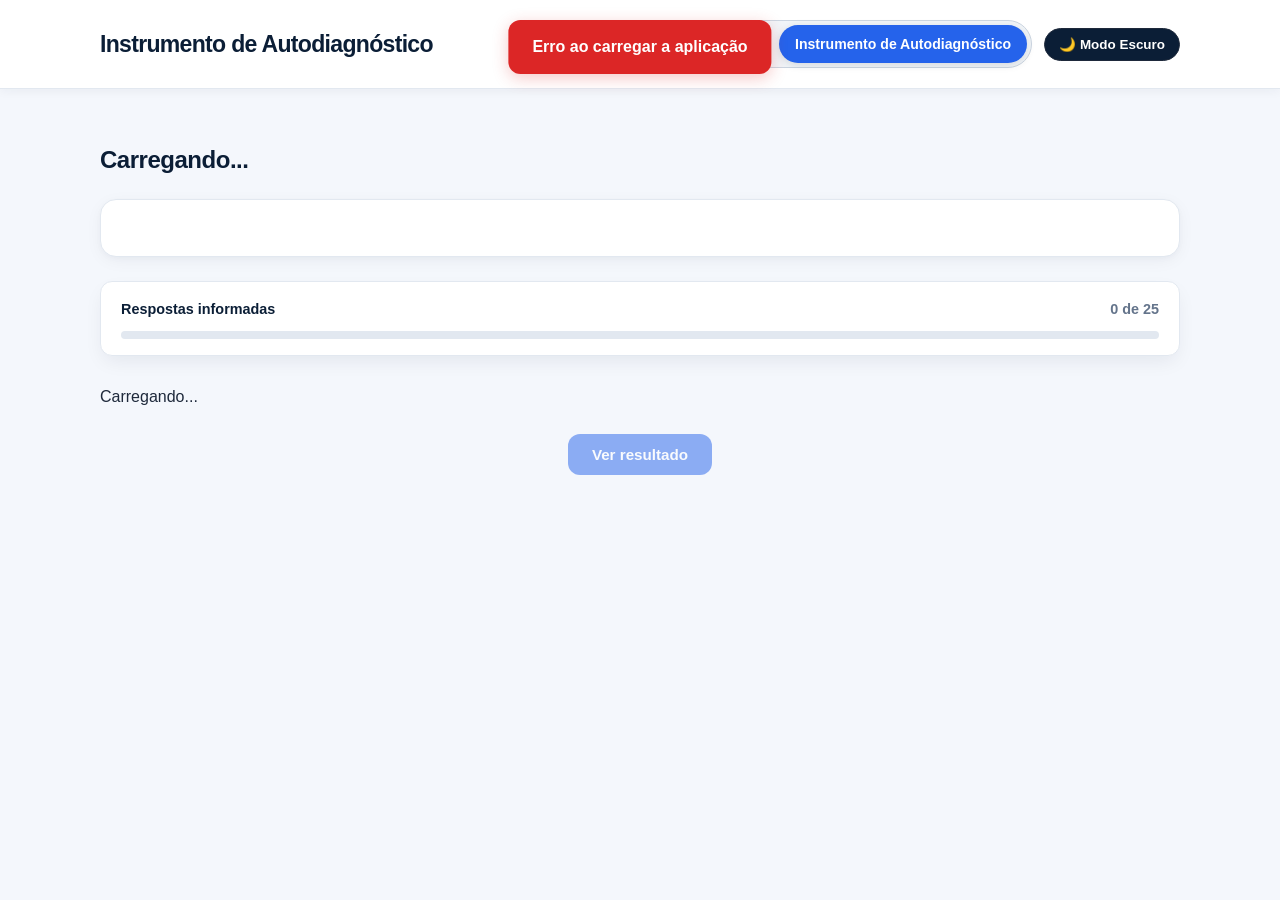
==== commit 87f70dd6: "feat: update terminology to 'instrumento de autodiagnóstico' and enhance team member profiles with n" ====
--- a/templates/index.html
+++ b/templates/index.html
@@ -4,7 +4,7 @@
 <head>
   <meta charset="UTF-8" />
   <meta name="viewport" content="width=device-width, initial-scale=1.0" />
-  <title>Formulario | Autodiagnóstico de Liderança</title>
+  <title>Instrumento de Autodiagnóstico | Autodiagnóstico de Liderança</title>
   <link rel="preconnect" href="https://fonts.googleapis.com">
   <link rel="preconnect" href="https://fonts.gstatic.com" crossorigin>
   <link rel="stylesheet" href="/static/style.css" />
@@ -24,13 +24,13 @@
   <header class="topbar">
     <div class="container topbar-row">
       <div>
-        <h1>Formulário de autodiagnóstico</h1>
+        <h1>Instrumento de Autodiagnóstico</h1>
       </div>
       <div class="topbar-actions">
         <nav class="page-nav">
           <a href="/inicio">Inicio</a>
           <a href="/equipe">Sobre a Equipe</a>
-          <a href="/formulario" aria-current="page">Formulário</a>
+          <a href="/instrumento-de-autodiagnostico" aria-current="page">Instrumento de Autodiagnóstico</a>
         </nav>
         <button id="themeToggle" class="theme-toggle" type="button" aria-label="Alternar tema">🌙 Modo Escuro</button>
       </div>
--- a/static/style.css
+++ b/static/style.css
@@ -282,7 +282,7 @@
 }
 
 /* --------------------------------------------------------------------------
-   Formulário de Avaliação e Escala Likert
+   Instrumento de Autodiagnóstico e Escala Likert
    -------------------------------------------------------------------------- */
 .survey-progress {
   position: sticky;
@@ -804,6 +804,17 @@
   transition: background 0.15s ease, color 0.15s ease;
 }
 
+.member-social a i {
+  font-size: 1.05rem;
+  line-height: 1;
+}
+
+.member-social a img {
+  width: 18px;
+  height: 18px;
+  object-fit: contain;
+}
+
 .member-social a:hover {
   background: var(--accent);
   border-color: var(--accent);
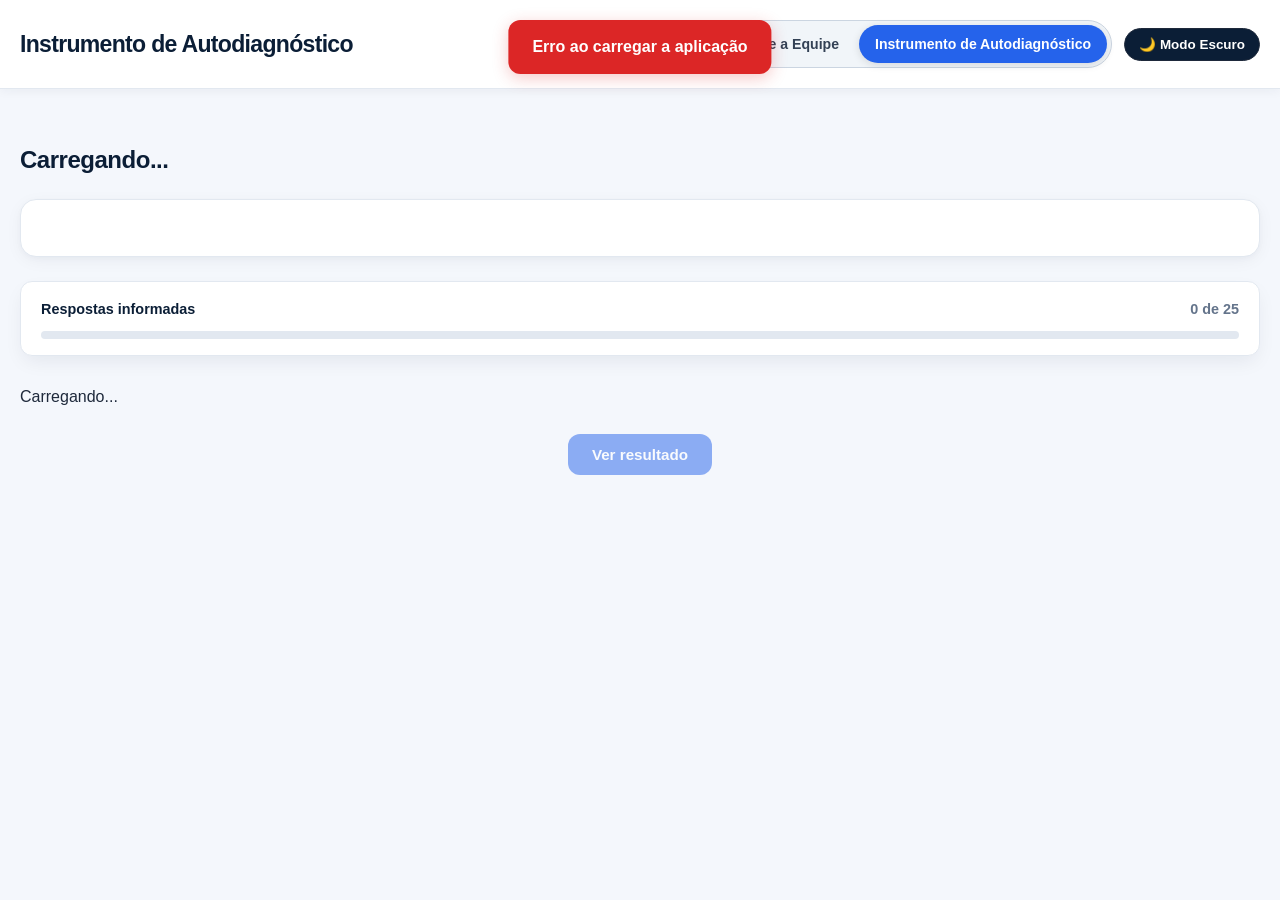
==== commit f6b90b5c: "feat: update layout and responsiveness in CSS, add new icons for LinkedIn and ResearchGate, and refi" ====
--- a/templates/index.html
+++ b/templates/index.html
@@ -4,7 +4,7 @@
 <head>
   <meta charset="UTF-8" />
   <meta name="viewport" content="width=device-width, initial-scale=1.0" />
-  <title>Instrumento de Autodiagnóstico | Autodiagnóstico de Liderança</title>
+  <title> Instrumento de Autodiagnóstico | Liderança e Gestão do Conhecimento </title>
   <link rel="preconnect" href="https://fonts.googleapis.com">
   <link rel="preconnect" href="https://fonts.gstatic.com" crossorigin>
   <link rel="stylesheet" href="/static/style.css" />
--- a/static/style.css
+++ b/static/style.css
@@ -135,7 +135,7 @@
 }
 
 .container {
-  width: min(1080px, calc(100% - 32px));
+  width: min(1240px, calc(100% - 40px));
   margin: 0 auto;
 }
 
@@ -589,7 +589,7 @@
 
 .results-layout {
   display: grid;
-  grid-template-columns: minmax(0, 1fr) minmax(320px, 0.9fr);
+  grid-template-columns: minmax(0, 1.1fr) minmax(300px, 0.9fr);
   align-items: center;
   gap: 24px;
 }
@@ -885,6 +885,21 @@
    Responsividade
    -------------------------------------------------------------------------- */
 @media (max-width: 768px) {
+  .container {
+    width: min(100% - 24px, 680px);
+  }
+
+  main {
+    padding: 24px 0 48px;
+  }
+
+  .card,
+  .content-article,
+  .dimension-block,
+  .team-member {
+    padding: 20px;
+  }
+
   .topbar-row {
     flex-direction: column;
     align-items: flex-start;
@@ -897,7 +912,29 @@
 
   .topbar-actions {
     width: 100%;
-    justify-content: space-between;
+    align-items: stretch;
+    flex-direction: column;
+  }
+
+  .page-nav {
+    width: 100%;
+    display: grid;
+    grid-template-columns: repeat(3, minmax(0, 1fr));
+    border-radius: var(--radius-md);
+  }
+
+  .page-nav a {
+    min-width: 0;
+    min-height: 42px;
+    padding: 6px 8px;
+    font-size: 0.8rem;
+    line-height: 1.25;
+    text-align: center;
+    white-space: normal;
+  }
+
+  .theme-toggle {
+    width: 100%;
   }
 
   .question-item {
@@ -925,6 +962,15 @@
   .dimension-header {
     flex-direction: column;
     align-items: flex-start;
+  }
+
+  .scale-legend {
+    gap: 8px 10px;
+    padding: 10px 12px;
+  }
+
+  .question-item {
+    padding: 16px 0;
   }
 
   .team-member {
@@ -935,6 +981,20 @@
 
   .member-social {
     justify-content: center;
+  }
+
+  .results-header {
+    align-items: flex-start;
+  }
+
+  .result-actions,
+  .page-actions {
+    align-items: stretch;
+  }
+
+  .result-actions > *,
+  .page-actions > * {
+    width: 100%;
   }
 }
 
@@ -945,15 +1005,96 @@
     align-items: flex-start;
   }
 
+  .results-header {
+    flex-direction: column;
+  }
+
+  .results-header .btn-secondary {
+    width: 100%;
+  }
+}
+
+@media (max-width: 480px) {
+  .container {
+    width: calc(100% - 20px);
+  }
+
+  .topbar {
+    padding: 16px 0;
+  }
+
+  .topbar h1 {
+    font-size: 1.2rem;
+  }
+
+  .page-nav {
+    grid-template-columns: 1fr;
+  }
+
+  .page-nav a {
+    min-height: 38px;
+  }
+
+  .survey-progress {
+    top: 8px;
+    padding: 12px 14px;
+  }
+
+  .progress-copy {
+    align-items: flex-start;
+    flex-direction: column;
+    gap: 2px;
+    margin-bottom: 8px;
+  }
+
+  .options {
+    gap: 4px;
+  }
+
+  .options label {
+    min-height: 54px;
+    border-radius: var(--radius-sm);
+  }
+
+  .options label small {
+    font-size: 0.64rem;
+  }
+
+  .options label span {
+    width: 22px;
+    height: 22px;
+  }
+
+  .results-layout {
+    gap: 16px;
+  }
+
+  .radar-wrap canvas {
+    max-height: 320px;
+  }
+}
+
+@media (min-width: 769px) and (max-width: 1120px) {
+  .topbar-row {
+    align-items: flex-start;
+    flex-direction: column;
+  }
+
+  .topbar-actions,
   .page-nav {
     width: 100%;
+  }
+
+  .topbar-actions {
+    justify-content: space-between;
+  }
+
+  .page-nav {
     justify-content: space-around;
   }
 
   .page-nav a {
     flex: 1;
-    padding: 0 8px;
-    font-size: 0.82rem;
   }
 }
 
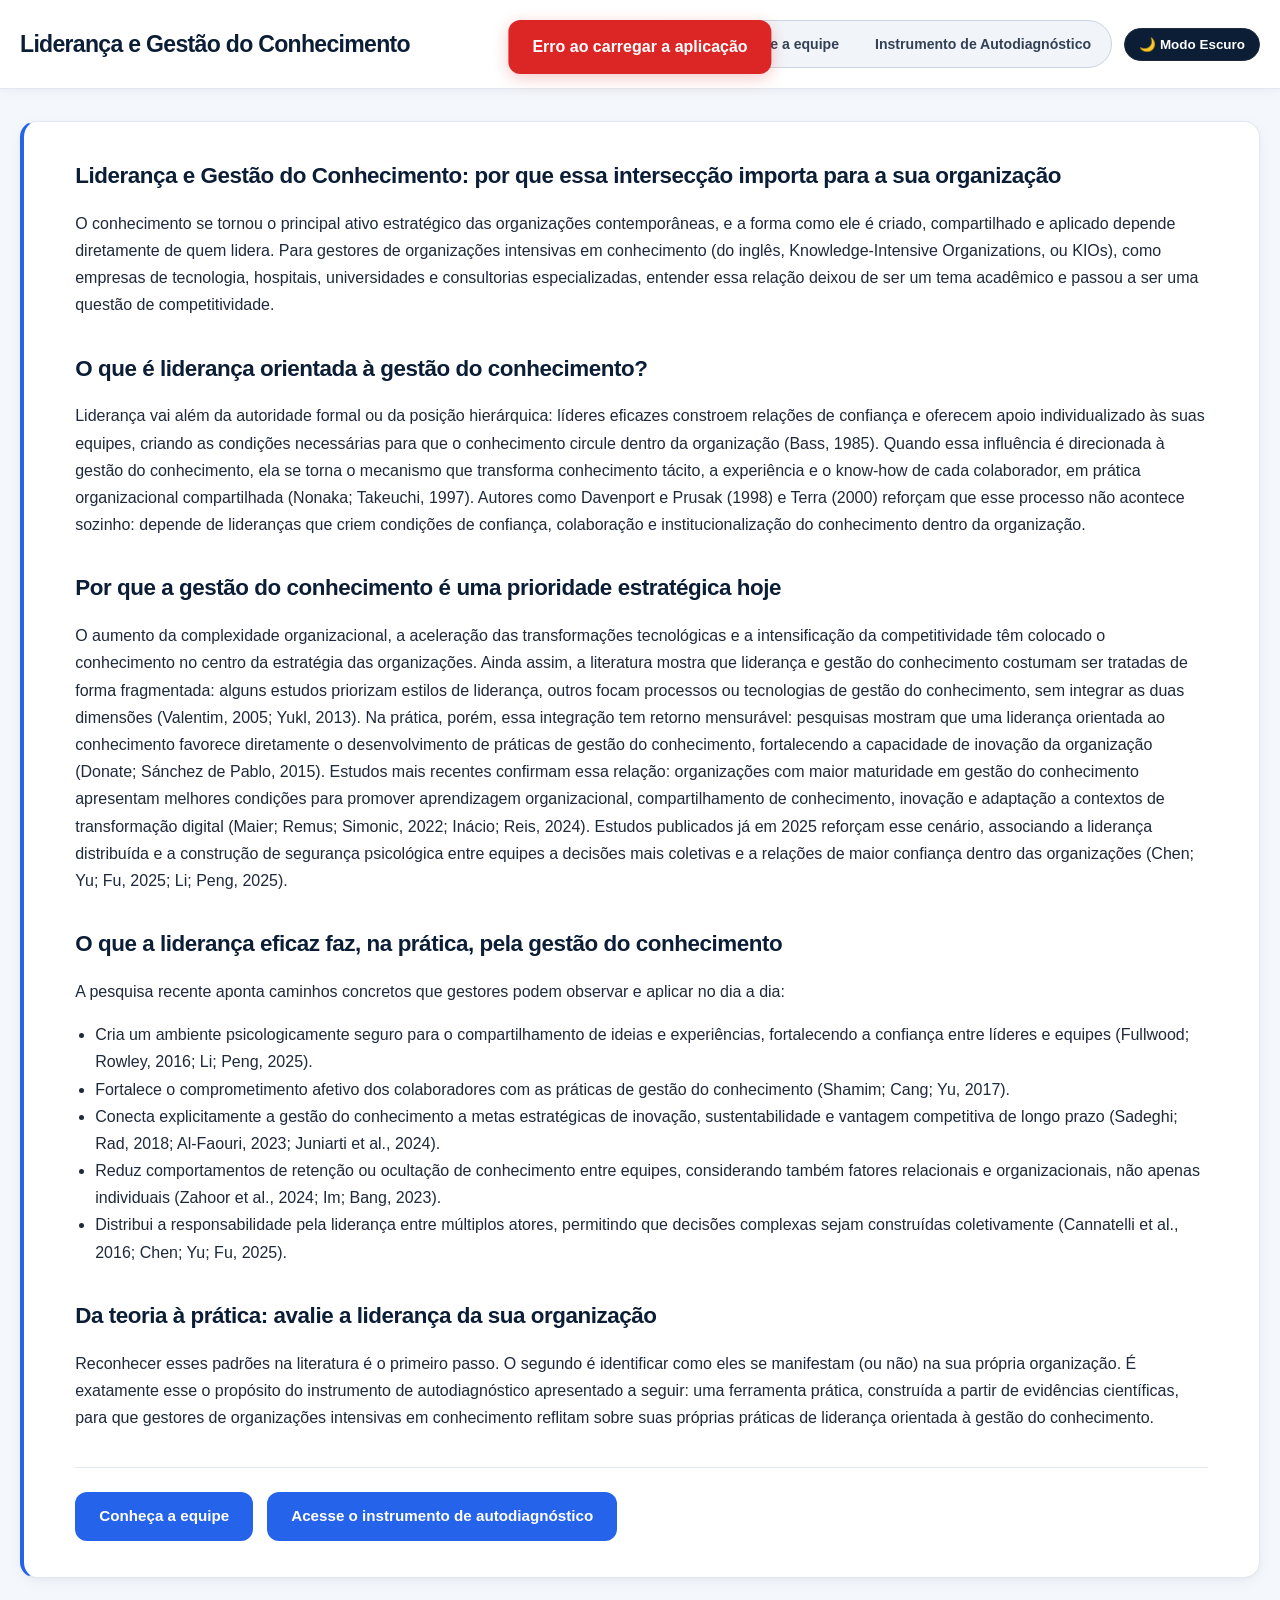
==== commit 73ee5b0d: "feat: implement main project dashboard with team page and assessment survey UI" ====
--- a/templates/index.html
+++ b/templates/index.html
@@ -4,10 +4,12 @@
 <head>
   <meta charset="UTF-8" />
   <meta name="viewport" content="width=device-width, initial-scale=1.0" />
-  <title> Instrumento de Autodiagnóstico | Liderança e Gestão do Conhecimento </title>
+  <title>Liderança e Gestão do Conhecimento</title>
+  <link rel="icon" type="image/png" href="/images/logoIcon.png" />
   <link rel="preconnect" href="https://fonts.googleapis.com">
   <link rel="preconnect" href="https://fonts.gstatic.com" crossorigin>
-  <link rel="stylesheet" href="/static/style.css" />
+  <link rel="stylesheet" href="/static/style.css?v=4" />
+  <link rel="stylesheet" href="https://cdn.jsdelivr.net/npm/bootstrap-icons@1.11.3/font/bootstrap-icons.min.css" />
   <script>
     (function () {
       var savedTheme = localStorage.getItem('theme');
@@ -24,20 +26,72 @@
   <header class="topbar">
     <div class="container topbar-row">
       <div>
-        <h1>Instrumento de Autodiagnóstico</h1>
+        <h1 id="topbarTitle">Liderança e Gestão do Conhecimento</h1>
       </div>
       <div class="topbar-actions">
         <nav class="page-nav">
-          <a href="/inicio">Inicio</a>
-          <a href="/equipe">Sobre a Equipe</a>
-          <a href="/instrumento-de-autodiagnostico" aria-current="page">Instrumento de Autodiagnóstico</a>
+          <a href="/inicio" data-tab="inicio" aria-current="page">Inicio</a>
+          <a href="/equipe" data-tab="equipe">Sobre a equipe</a>
+          <a href="/instrumento-de-autodiagnostico" data-tab="instrumento">Instrumento de Autodiagnóstico</a>
         </nav>
         <button id="themeToggle" class="theme-toggle" type="button" aria-label="Alternar tema">🌙 Modo Escuro</button>
       </div>
     </div>
   </header>
+
   <main class="container content-main">
-    <section class="form-session">
+    <!-- ABA INÍCIO -->
+    <section id="tab-inicio" class="tab-content">
+      <article class="content-article project-content card">
+        <h2>Liderança e Gestão do Conhecimento: por que essa intersecção importa para a sua organização</h2>
+        <p>O conhecimento se tornou o principal ativo estratégico das organizações contemporâneas, e a forma como ele é criado, compartilhado e aplicado depende diretamente de quem lidera. Para gestores de organizações intensivas em conhecimento (do inglês, Knowledge-Intensive Organizations, ou KIOs), como empresas de tecnologia, hospitais, universidades e consultorias especializadas, entender essa relação deixou de ser um tema acadêmico e passou a ser uma questão de competitividade.</p>
+
+        <h2>O que é liderança orientada à gestão do conhecimento?</h2>
+        <p>Liderança vai além da autoridade formal ou da posição hierárquica: líderes eficazes constroem relações de confiança e oferecem apoio individualizado às suas equipes, criando as condições necessárias para que o conhecimento circule dentro da organização (Bass, 1985). Quando essa influência é direcionada à gestão do conhecimento, ela se torna o mecanismo que transforma conhecimento tácito, a experiência e o know-how de cada colaborador, em prática organizacional compartilhada (Nonaka; Takeuchi, 1997). Autores como Davenport e Prusak (1998) e Terra (2000) reforçam que esse processo não acontece sozinho: depende de lideranças que criem condições de confiança, colaboração e institucionalização do conhecimento dentro da organização.</p>
+
+        <h2>Por que a gestão do conhecimento é uma prioridade estratégica hoje</h2>
+        <p>O aumento da complexidade organizacional, a aceleração das transformações tecnológicas e a intensificação da competitividade têm colocado o conhecimento no centro da estratégia das organizações. Ainda assim, a literatura mostra que liderança e gestão do conhecimento costumam ser tratadas de forma fragmentada: alguns estudos priorizam estilos de liderança, outros focam processos ou tecnologias de gestão do conhecimento, sem integrar as duas dimensões (Valentim, 2005; Yukl, 2013). Na prática, porém, essa integração tem retorno mensurável: pesquisas mostram que uma liderança orientada ao conhecimento favorece diretamente o desenvolvimento de práticas de gestão do conhecimento, fortalecendo a capacidade de inovação da organização (Donate; Sánchez de Pablo, 2015). Estudos mais recentes confirmam essa relação: organizações com maior maturidade em gestão do conhecimento apresentam melhores condições para promover aprendizagem organizacional, compartilhamento de conhecimento, inovação e adaptação a contextos de transformação digital (Maier; Remus; Simonic, 2022; Inácio; Reis, 2024). Estudos publicados já em 2025 reforçam esse cenário, associando a liderança distribuída e a construção de segurança psicológica entre equipes a decisões mais coletivas e a relações de maior confiança dentro das organizações (Chen; Yu; Fu, 2025; Li; Peng, 2025).</p>
+
+        <h2>O que a liderança eficaz faz, na prática, pela gestão do conhecimento</h2>
+        <p>A pesquisa recente aponta caminhos concretos que gestores podem observar e aplicar no dia a dia:</p>
+        <ul>
+          <li>Cria um ambiente psicologicamente seguro para o compartilhamento de ideias e experiências, fortalecendo a confiança entre líderes e equipes (Fullwood; Rowley, 2016; Li; Peng, 2025).</li>
+          <li>Fortalece o comprometimento afetivo dos colaboradores com as práticas de gestão do conhecimento (Shamim; Cang; Yu, 2017).</li>
+          <li>Conecta explicitamente a gestão do conhecimento a metas estratégicas de inovação, sustentabilidade e vantagem competitiva de longo prazo (Sadeghi; Rad, 2018; Al-Faouri, 2023; Juniarti et al., 2024).</li>
+          <li>Reduz comportamentos de retenção ou ocultação de conhecimento entre equipes, considerando também fatores relacionais e organizacionais, não apenas individuais (Zahoor et al., 2024; Im; Bang, 2023).</li>
+          <li>Distribui a responsabilidade pela liderança entre múltiplos atores, permitindo que decisões complexas sejam construídas coletivamente (Cannatelli et al., 2016; Chen; Yu; Fu, 2025).</li>
+        </ul>
+
+        <h2>Da teoria à prática: avalie a liderança da sua organização</h2>
+        <p>Reconhecer esses padrões na literatura é o primeiro passo. O segundo é identificar como eles se manifestam (ou não) na sua própria organização. É exatamente esse o propósito do instrumento de autodiagnóstico apresentado a seguir: uma ferramenta prática, construída a partir de evidências científicas, para que gestores de organizações intensivas em conhecimento reflitam sobre suas próprias práticas de liderança orientada à gestão do conhecimento.</p>
+
+        <div class="page-actions">
+          <a class="btn-submit" href="/equipe" data-tab="equipe">Conheça a equipe</a>
+          <a class="btn-submit" href="/instrumento-de-autodiagnostico" data-tab="instrumento">Acesse o instrumento de autodiagnóstico</a>
+        </div>
+      </article>
+    </section>
+
+    <!-- ABA EQUIPE -->
+    <section id="tab-equipe" class="tab-content hidden team-page">
+      <p class="section-lead">Conheça as pessoas que participam da construção deste Projeto:</p>
+      <section class="team-carousel" aria-label="Pessoas que participaram do projeto">
+        <button class="carousel-control carousel-control-prev" type="button" aria-label="Pessoa anterior">
+          <i class="bi bi-arrow-left" aria-hidden="true"></i>
+        </button>
+        <div class="team-carousel-viewport">
+          <div class="team-grid" id="teamGrid">
+            <!-- Renderizado dinamicamente via JavaScript -->
+          </div>
+        </div>
+        <button class="carousel-control carousel-control-next" type="button" aria-label="Próxima pessoa">
+          <i class="bi bi-arrow-right" aria-hidden="true"></i>
+        </button>
+      </section>
+    </section>
+
+    <!-- ABA INSTRUMENTO DE AUTODIAGNÓSTICO -->
+    <section id="tab-instrumento" class="tab-content hidden form-session">
       <h2 id="pageTitle">Carregando...</h2>
       <section class="intro card" id="presentationSection"></section>
       <form class="survey-form" id="surveyForm">
@@ -59,6 +113,7 @@
           </button>
         </div>
       </form>
+
       <section class="card results-panel hidden" id="resultsPanel" aria-live="polite">
         <div class="results-header">
           <div>
@@ -82,21 +137,23 @@
           <button class="btn-history" type="button" id="historyButton">Ver histórico</button>
         </div>
       </section>
+
       <section class="card recommendations hidden" id="recommendationsPanel">
         <p class="eyebrow">Próximos passos</p>
         <h2>Sugestões de Desenvolvimento</h2>
         <div id="recommendationsList"></div>
       </section>
+
       <section class="card history-card hidden" id="historyPanel">
         <div class="results-header">
           <div>
-            <p class="eyebrow">Registro local</p>
             <h2>Histórico de testes</h2>
           </div>
           <button class="btn-secondary" type="button" id="clearHistoryButton">Limpar histórico</button>
         </div>
         <div class="history-list" id="historyList"></div>
       </section>
+
       <section class="print-report" id="printReport" aria-hidden="true">
         <h1 id="printReportTitle"></h1>
         <canvas id="printRadarChart" width="720" height="520"
@@ -105,7 +162,8 @@
       </section>
     </section>
   </main>
-  <script src="/static/js/main.js"></script>
+
+  <script src="/static/js/main.js?v=4"></script>
 </body>
 
 </html>
--- a/static/style.css
+++ b/static/style.css
@@ -122,6 +122,7 @@
   background: var(--bg);
   color: var(--text);
   line-height: 1.6;
+  overflow-x: hidden;
   -webkit-font-smoothing: antialiased;
   -moz-osx-font-smoothing: grayscale;
   transition: background-color 0.25s ease, color 0.25s ease;
@@ -136,6 +137,7 @@
 
 .container {
   width: min(1240px, calc(100% - 40px));
+  max-width: 100%;
   margin: 0 auto;
 }
 
@@ -636,6 +638,7 @@
 
 .radar-wrap canvas {
   display: block;
+  max-width: 100%;
   width: 100%;
   height: auto;
 }
@@ -679,6 +682,10 @@
 
 .hidden {
   display: none !important;
+  width: 0 !important;
+  min-width: 0 !important;
+  max-width: 0 !important;
+  overflow: hidden !important;
 }
 
 .history-list {
@@ -724,21 +731,57 @@
 }
 
 .team-grid {
+  display: flex;
+  width: 100%;
+  transition: transform 0.55s ease;
+}
+
+.team-carousel {
   display: grid;
-  gap: 20px;
+  grid-template-columns: 44px minmax(0, 760px) 44px;
+  align-items: center;
+  justify-content: center;
+  gap: 18px;
   margin-top: 20px;
 }
 
+.team-carousel-viewport {
+  min-width: 0;
+  overflow: hidden;
+}
+
 .team-member {
-  display: grid;
-  grid-template-columns: 130px minmax(0, 1fr);
-  align-items: center;
-  gap: 24px;
+  flex: 0 0 100%;
+  display: flex;
+  flex-direction: column;
+  align-items: center;
+  gap: 18px;
   padding: 28px;
   border: 1px solid var(--line);
   border-radius: var(--radius-lg);
   background: var(--panel);
   box-shadow: var(--shadow-card);
+}
+
+.carousel-control {
+  width: 44px;
+  height: 44px;
+  padding: 0;
+  border: 1px solid var(--line);
+  border-radius: 50%;
+  background: var(--panel);
+  color: var(--accent);
+  box-shadow: var(--shadow-sm);
+}
+
+.carousel-control:hover {
+  background: var(--accent);
+  color: #ffffff;
+}
+
+.team-member .member-content {
+  width: min(100%, 680px);
+  text-align: center;
 }
 
 .team-member h2 {
@@ -785,6 +828,7 @@
 
 .member-social {
   display: flex;
+  justify-content: center;
   gap: 8px;
   margin-top: 16px;
 }
@@ -979,6 +1023,20 @@
     text-align: center;
   }
 
+  .team-carousel {
+    grid-template-columns: 36px minmax(0, 1fr) 36px;
+    gap: 8px;
+  }
+
+  .team-member {
+    padding: 20px 16px;
+  }
+
+  .carousel-control {
+    width: 36px;
+    height: 36px;
+  }
+
   .member-social {
     justify-content: center;
   }
@@ -995,6 +1053,17 @@
   .result-actions > *,
   .page-actions > * {
     width: 100%;
+  }
+
+  .page-actions {
+    justify-content: center;
+    flex-direction: column;
+  }
+
+  .page-actions > * {
+    max-width: 420px;
+    align-self: center;
+    text-align: center;
   }
 }
 
@@ -1027,6 +1096,17 @@
     font-size: 1.2rem;
   }
 
+  .team-carousel {
+    grid-template-columns: 32px minmax(0, 1fr) 32px;
+    gap: 4px;
+  }
+
+  .carousel-control {
+    width: 32px;
+    height: 32px;
+    font-size: 0.85rem;
+  }
+
   .page-nav {
     grid-template-columns: 1fr;
   }
@@ -1116,6 +1196,8 @@
   .results-panel,
   .recommendations,
   .history-card,
+  .form-session > h2,
+  .form-session > .intro,
   .page-actions {
     display: none !important;
   }
@@ -1134,9 +1216,7 @@
   }
 
   .print-report h1 {
-    margin: 0 0 24px;
-    color: #0f172a;
-    font-size: 1.8rem;
+    display: none;
   }
 
   .print-report canvas {
